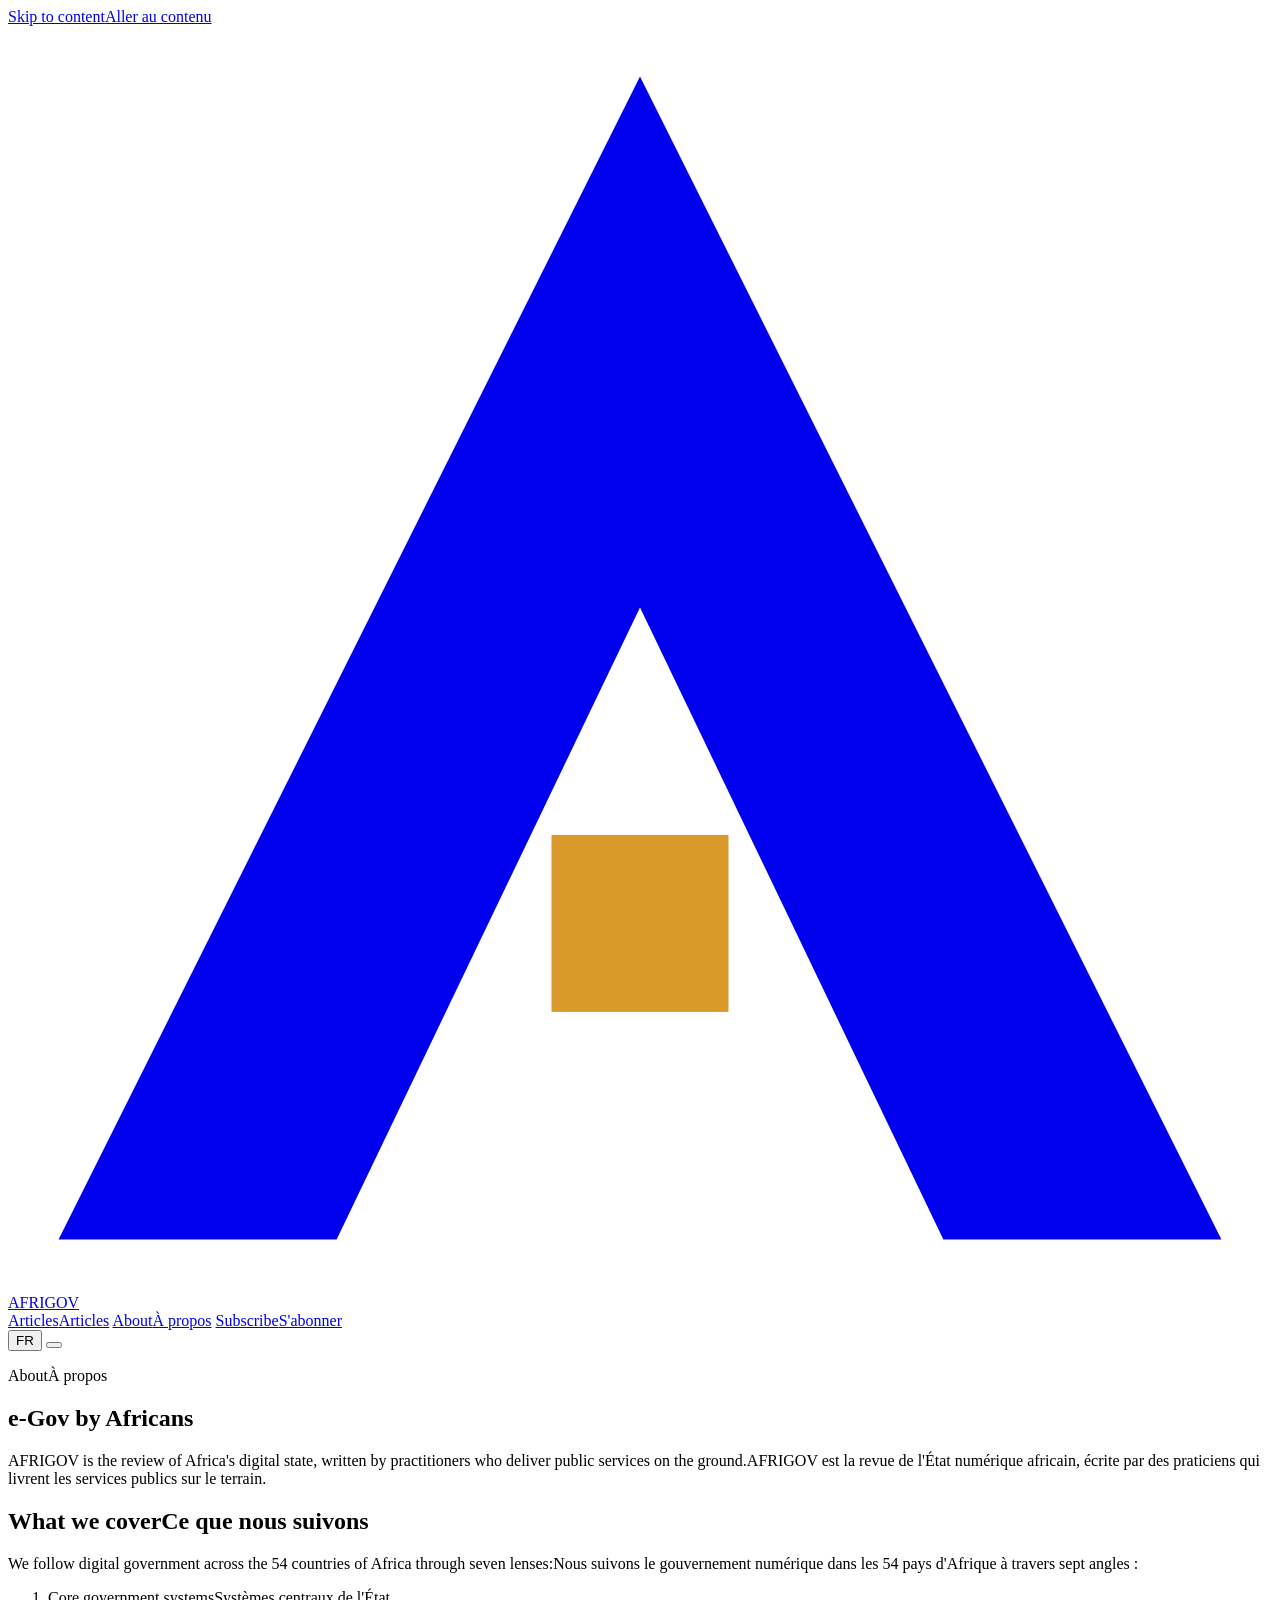
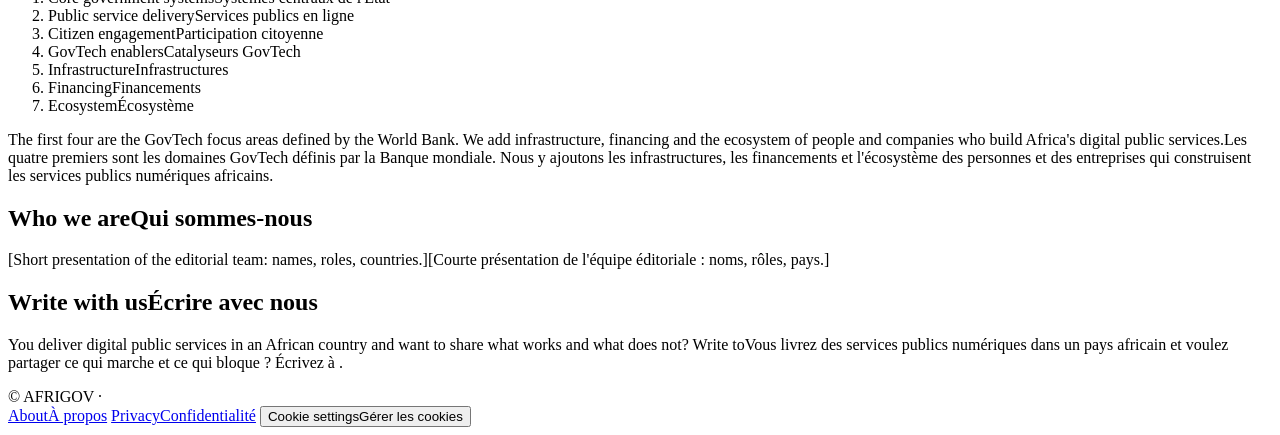
==== public/about.html @ 1d7b57a0 "Site AFRIGOV : revue bilingue, vues, likes, commentaires, cookies, espace admin Co-Authored-By: Clau" ====
<!doctype html>
<html lang="en">
<head>
<meta charset="utf-8">
<meta name="viewport" content="width=device-width, initial-scale=1, viewport-fit=cover">
<title data-title-en="About · AFRIGOV" data-title-fr="À propos · AFRIGOV">About · AFRIGOV</title>
<meta name="description" content="AFRIGOV is the review of Africa's digital state, written by practitioners." data-desc-en="AFRIGOV is the review of Africa's digital state, written by practitioners." data-desc-fr="AFRIGOV est la revue de l'État numérique africain, écrite par des praticiens.">
<meta property="og:title" content="About · AFRIGOV">
<meta property="og:description" content="AFRIGOV is the review of Africa's digital state, written by practitioners.">
<meta property="og:type" content="website">
<link rel="icon" href="/favicon.svg" type="image/svg+xml">
<link rel="preload" href="/fonts/schibsted-grotesk-latin-800-normal.woff2" as="font" type="font/woff2" crossorigin>
<script src="/assets/prefs.js"></script>
<link rel="stylesheet" href="/assets/site.css">
<script src="/assets/config.js"></script>
<script src="/assets/site.js"></script>
</head>
<body>
<a class="sr-only" href="#main"><span data-lang="en">Skip to content</span><span data-lang="fr">Aller au contenu</span></a>
<header class="site-header">
  <div class="wrap">
    <a class="wordmark" href="/" aria-label="AFRIGOV"><svg class="mark" viewBox="0 0 100 100" aria-hidden="true"><polygon points="50,4 96,96 74,96 50,46 26,96 4,96" fill="currentColor"/><rect x="43" y="64" width="14" height="14" fill="#d99a2b"/></svg>AFRI<span>GOV</span></a>
    <div class="header-right">
      <nav class="nav" aria-label="Main">
        <a href="/"><span data-lang="en">Articles</span><span data-lang="fr">Articles</span></a>
        <a href="/about" aria-current="page"><span data-lang="en">About</span><span data-lang="fr">À propos</span></a>
        <a href="/#subscribe"><span data-lang="en">Subscribe</span><span data-lang="fr">S'abonner</span></a>
      </nav>
      <div class="controls">
        <button type="button" class="toggle" data-toggle-lang>FR</button>
        <button type="button" class="toggle" data-toggle-theme aria-label="Theme"></button>
      </div>
    </div>
  </div>
</header>

<main id="main" class="wrap">
  <article class="article prose">
    <p class="kicker"><span data-lang="en">About</span><span data-lang="fr">À propos</span></p>
    <h1 class="headline">e-Gov by Africans</h1>
    <p class="lede"><span data-lang="en">AFRIGOV is the review of Africa's digital state, written by practitioners who deliver public services on the ground.</span><span data-lang="fr">AFRIGOV est la revue de l'État numérique africain, écrite par des praticiens qui livrent les services publics sur le terrain.</span></p>

    <h2><span data-lang="en">What we cover</span><span data-lang="fr">Ce que nous suivons</span></h2>
    <p><span data-lang="en">We follow digital government across the 54 countries of Africa through seven lenses:</span><span data-lang="fr">Nous suivons le gouvernement numérique dans les 54 pays d'Afrique à travers sept angles :</span></p>
    <ol>
      <li><span data-lang="en">Core government systems</span><span data-lang="fr">Systèmes centraux de l'État</span></li><li><span data-lang="en">Public service delivery</span><span data-lang="fr">Services publics en ligne</span></li><li><span data-lang="en">Citizen engagement</span><span data-lang="fr">Participation citoyenne</span></li><li><span data-lang="en">GovTech enablers</span><span data-lang="fr">Catalyseurs GovTech</span></li><li><span data-lang="en">Infrastructure</span><span data-lang="fr">Infrastructures</span></li><li><span data-lang="en">Financing</span><span data-lang="fr">Financements</span></li><li><span data-lang="en">Ecosystem</span><span data-lang="fr">Écosystème</span></li>
    </ol>
    <p><span data-lang="en">The first four are the GovTech focus areas defined by the World Bank. We add infrastructure, financing and the ecosystem of people and companies who build Africa's digital public services.</span><span data-lang="fr">Les quatre premiers sont les domaines GovTech définis par la Banque mondiale. Nous y ajoutons les infrastructures, les financements et l'écosystème des personnes et des entreprises qui construisent les services publics numériques africains.</span></p>

    <h2><span data-lang="en">Who we are</span><span data-lang="fr">Qui sommes-nous</span></h2>
    <p><span data-lang="en">[Short presentation of the editorial team: names, roles, countries.]</span><span data-lang="fr">[Courte présentation de l'équipe éditoriale : noms, rôles, pays.]</span></p>

    <h2><span data-lang="en">Write with us</span><span data-lang="fr">Écrire avec nous</span></h2>
    <p><span data-lang="en">You deliver digital public services in an African country and want to share what works and what does not? Write to</span><span data-lang="fr">Vous livrez des services publics numériques dans un pays africain et voulez partager ce qui marche et ce qui bloque ? Écrivez à</span> <span data-contact></span>.</p>
  </article>
</main>
<footer class="site-footer">
  <div class="wrap">
    <span>© <span data-year></span> AFRIGOV · <span data-contact></span></span>
    <nav aria-label="Footer">
      <a href="/about"><span data-lang="en">About</span><span data-lang="fr">À propos</span></a>
      <a href="/privacy"><span data-lang="en">Privacy</span><span data-lang="fr">Confidentialité</span></a>
      <button type="button" class="linklike" data-open-consent><span data-lang="en">Cookie settings</span><span data-lang="fr">Gérer les cookies</span></button>
    </nav>
  </div>
</footer>
</body>
</html>
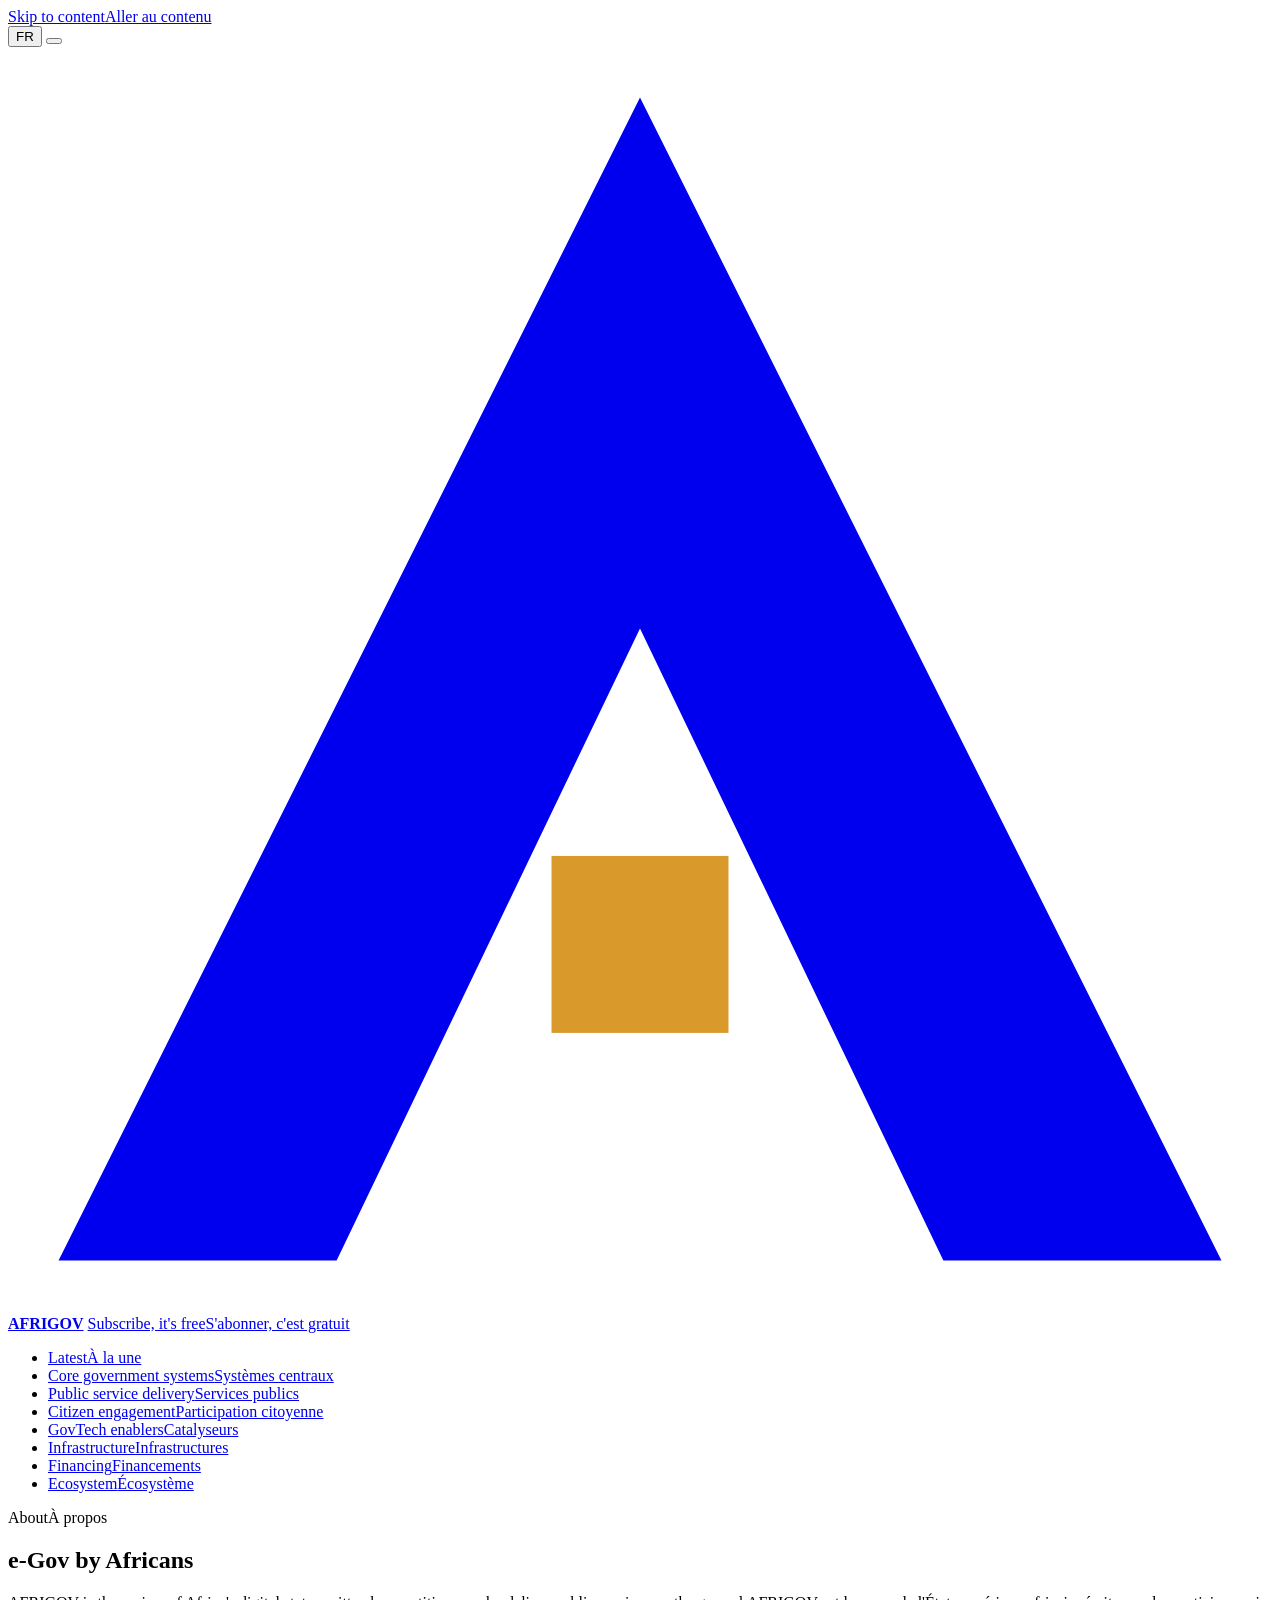
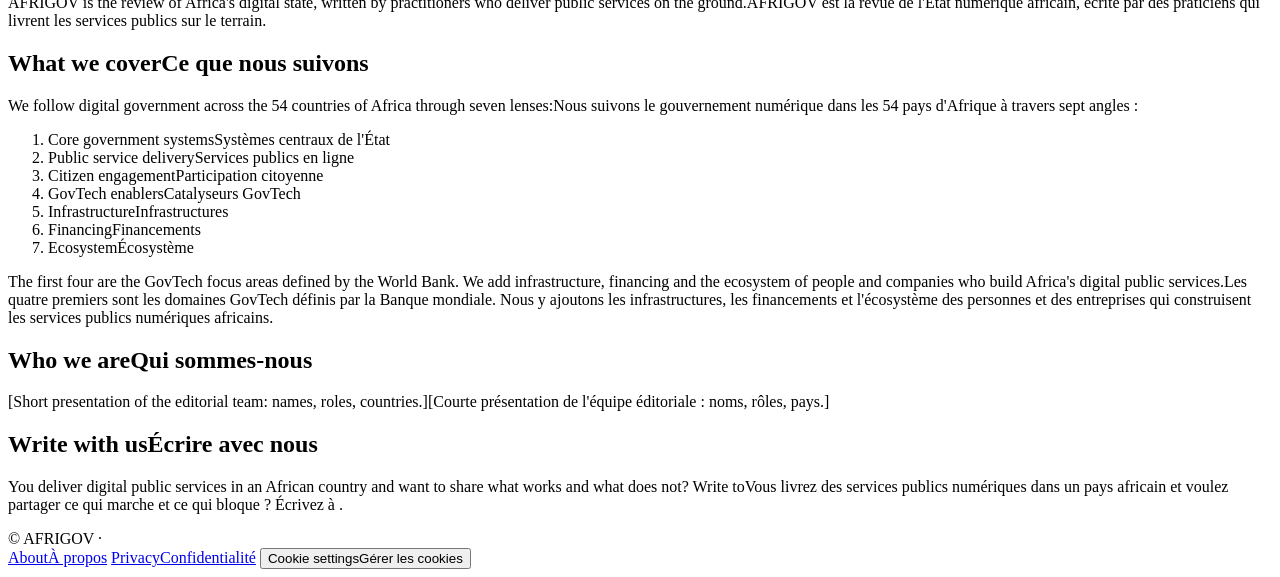
==== commit c4b74a76: "Refonte éditoriale : une, rubriques, fil d'actualité, bilingue FR/EN, mode sombre Co-Authored-By: Cl" ====
--- a/public/about.html
+++ b/public/about.html
@@ -17,22 +17,24 @@
 </head>
 <body>
 <a class="sr-only" href="#main"><span data-lang="en">Skip to content</span><span data-lang="fr">Aller au contenu</span></a>
-<header class="site-header">
+<div class="topbar">
   <div class="wrap">
-    <a class="wordmark" href="/" aria-label="AFRIGOV"><svg class="mark" viewBox="0 0 100 100" aria-hidden="true"><polygon points="50,4 96,96 74,96 50,46 26,96 4,96" fill="currentColor"/><rect x="43" y="64" width="14" height="14" fill="#d99a2b"/></svg>AFRI<span>GOV</span></a>
-    <div class="header-right">
-      <nav class="nav" aria-label="Main">
-        <a href="/"><span data-lang="en">Articles</span><span data-lang="fr">Articles</span></a>
-        <a href="/about" aria-current="page"><span data-lang="en">About</span><span data-lang="fr">À propos</span></a>
-        <a href="/#subscribe"><span data-lang="en">Subscribe</span><span data-lang="fr">S'abonner</span></a>
-      </nav>
-      <div class="controls">
-        <button type="button" class="toggle" data-toggle-lang>FR</button>
-        <button type="button" class="toggle" data-toggle-theme aria-label="Theme"></button>
-      </div>
+    <span class="today" data-today></span>
+    <div class="controls">
+      <button type="button" class="toggle" data-toggle-lang>FR</button>
+      <button type="button" class="toggle" data-toggle-theme aria-label="Theme"></button>
     </div>
   </div>
+</div>
+<header class="masthead">
+  <div class="wrap">
+    <a class="wordmark" href="/" aria-label="AFRIGOV"><svg class="mark" viewBox="0 0 100 100" aria-hidden="true"><polygon points="50,4 96,96 74,96 50,46 26,96 4,96" fill="currentColor"/><rect x="43" y="64" width="14" height="14" fill="#d99a2b"/></svg><b>AFRI<span>GOV</span></b></a>
+    <a class="btn" href="/#subscribe"><span data-lang="en">Subscribe, it's free</span><span data-lang="fr">S'abonner, c'est gratuit</span></a>
+  </div>
 </header>
+<nav class="sections" aria-label="Sections">
+  <div class="wrap"><ul><li><a href="/" data-section=""><span data-lang="en">Latest</span><span data-lang="fr">À la une</span></a></li><li><a href="/?s=Core%20government%20systems" data-section="Core government systems"><span data-lang="en">Core government systems</span><span data-lang="fr">Systèmes centraux</span></a></li><li><a href="/?s=Public%20service%20delivery" data-section="Public service delivery"><span data-lang="en">Public service delivery</span><span data-lang="fr">Services publics</span></a></li><li><a href="/?s=Citizen%20engagement" data-section="Citizen engagement"><span data-lang="en">Citizen engagement</span><span data-lang="fr">Participation citoyenne</span></a></li><li><a href="/?s=GovTech%20enablers" data-section="GovTech enablers"><span data-lang="en">GovTech enablers</span><span data-lang="fr">Catalyseurs</span></a></li><li><a href="/?s=Infrastructure" data-section="Infrastructure"><span data-lang="en">Infrastructure</span><span data-lang="fr">Infrastructures</span></a></li><li><a href="/?s=Financing" data-section="Financing"><span data-lang="en">Financing</span><span data-lang="fr">Financements</span></a></li><li><a href="/?s=Ecosystem" data-section="Ecosystem"><span data-lang="en">Ecosystem</span><span data-lang="fr">Écosystème</span></a></li></ul></div>
+</nav>
 
 <main id="main" class="wrap">
   <article class="article prose">
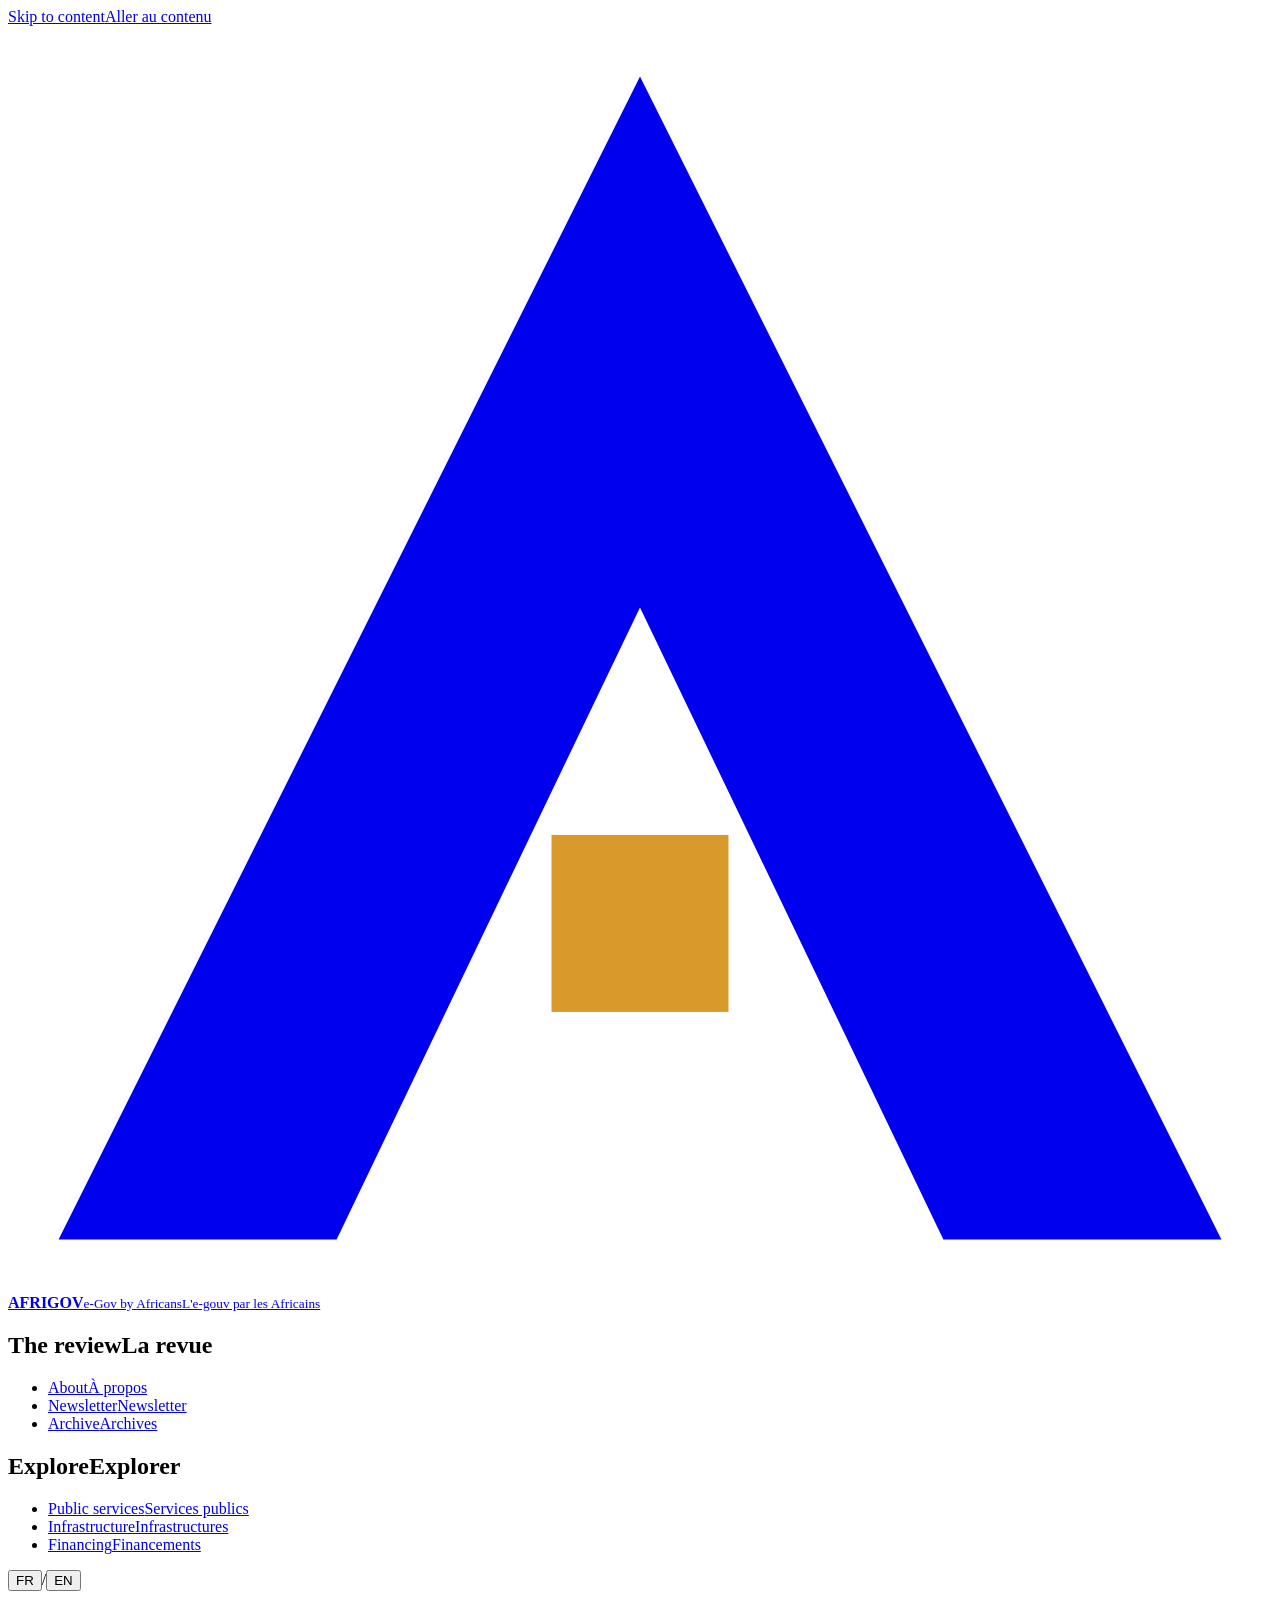
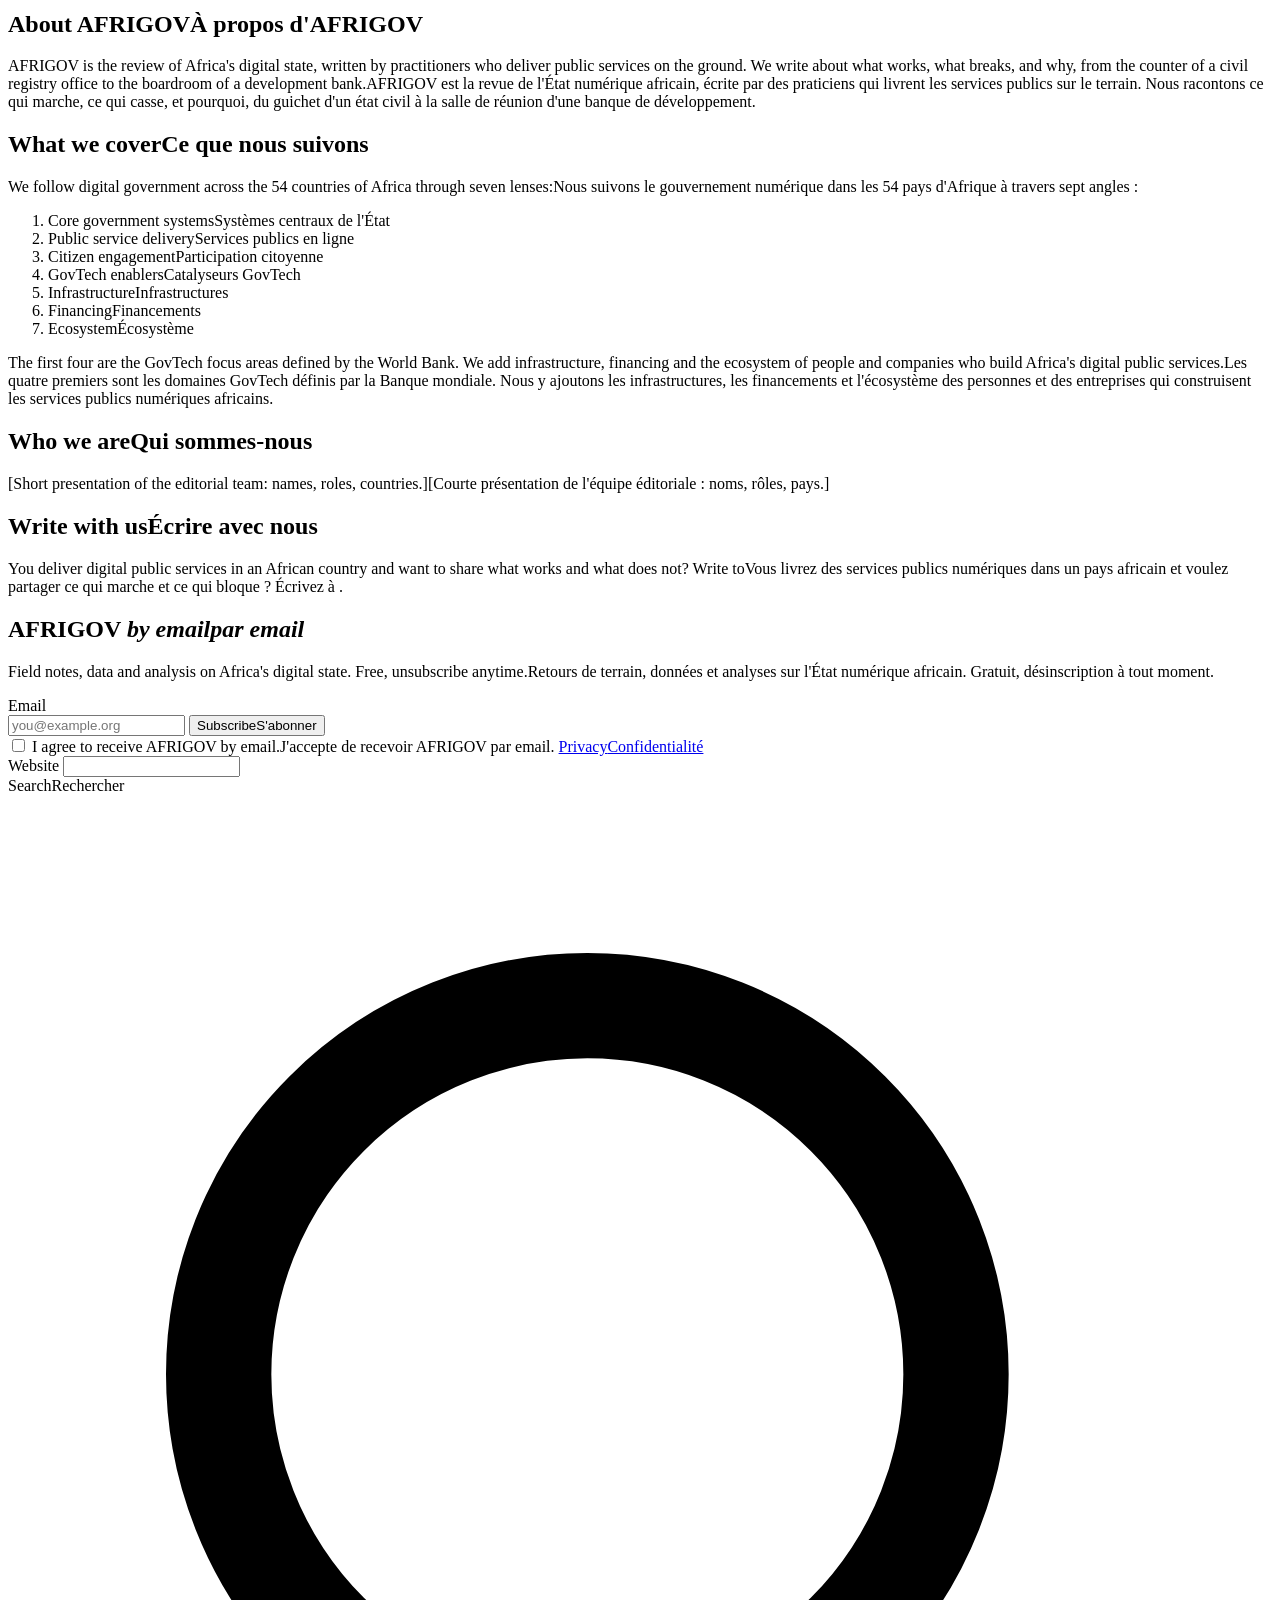
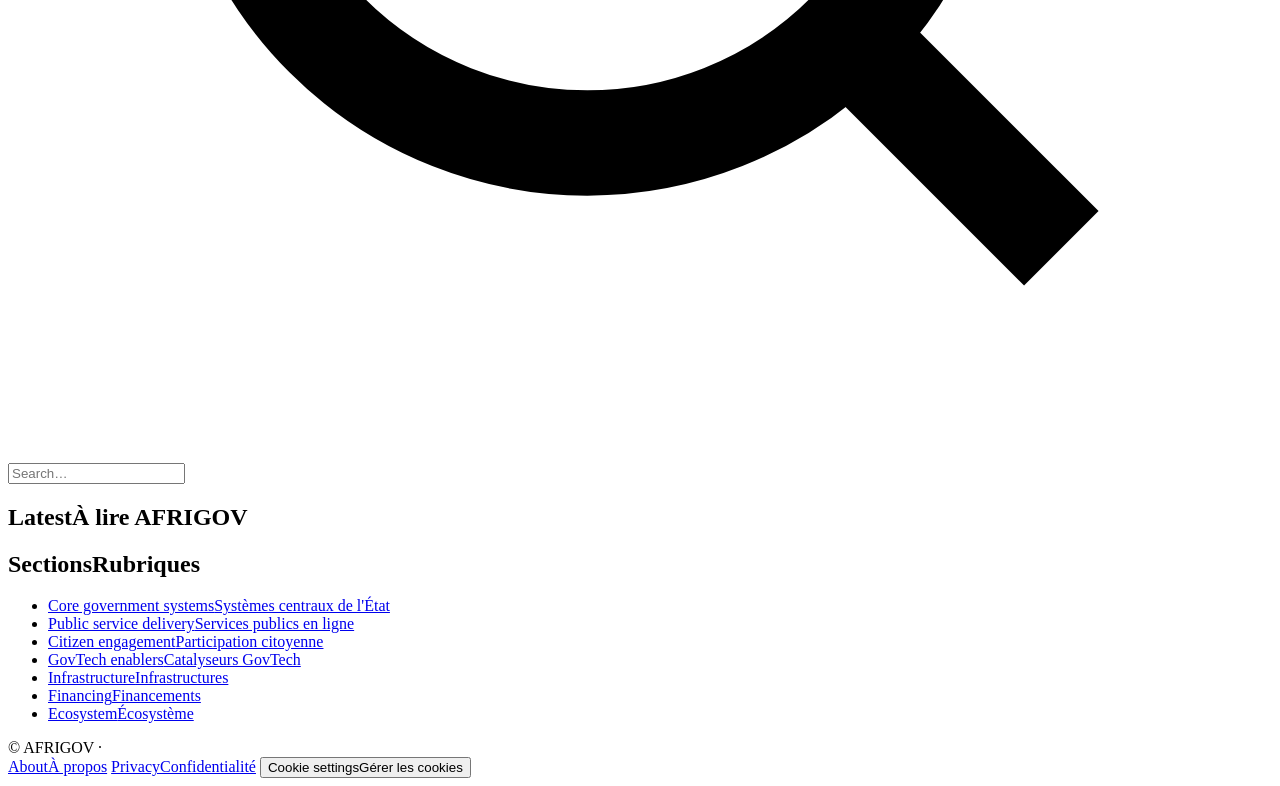
==== commit d83301c0: "Refonte façon carnet de lecture, archives et recherche, sélecteur FR/EN, retrait du mode sombre Co-A" ====
--- a/public/about.html
+++ b/public/about.html
@@ -9,52 +9,88 @@
 <meta property="og:description" content="AFRIGOV is the review of Africa's digital state, written by practitioners.">
 <meta property="og:type" content="website">
 <link rel="icon" href="/favicon.svg" type="image/svg+xml">
-<link rel="preload" href="/fonts/schibsted-grotesk-latin-800-normal.woff2" as="font" type="font/woff2" crossorigin>
+<link rel="preload" href="/fonts/fira-sans-latin-400-normal.woff2" as="font" type="font/woff2" crossorigin>
 <script src="/assets/prefs.js"></script>
 <link rel="stylesheet" href="/assets/site.css">
 <script src="/assets/config.js"></script>
 <script src="/assets/site.js"></script>
+<script src="/assets/side.js" defer></script>
 </head>
 <body>
 <a class="sr-only" href="#main"><span data-lang="en">Skip to content</span><span data-lang="fr">Aller au contenu</span></a>
-<div class="topbar">
+<header class="masthead">
   <div class="wrap">
-    <span class="today" data-today></span>
-    <div class="controls">
-      <button type="button" class="toggle" data-toggle-lang>FR</button>
-      <button type="button" class="toggle" data-toggle-theme aria-label="Theme"></button>
+    <a class="wordmark" href="/" aria-label="AFRIGOV"><svg class="mark" viewBox="0 0 100 100" aria-hidden="true"><polygon points="50,4 96,96 74,96 50,46 26,96 4,96" fill="currentColor"/><rect x="43" y="64" width="14" height="14" fill="#d99a2b"/></svg><span><b>AFRI<span>GOV</span></b><small><span data-lang="en">e-Gov by Africans</span><span data-lang="fr">L'e-gouv par les Africains</span></small></span></a>
+    <nav class="head-links" aria-label="Main">
+      <div>
+        <h2><span data-lang="en">The review</span><span data-lang="fr">La revue</span></h2>
+        <ul>
+          <li><a href="/about" aria-current="page"><span data-lang="en">About</span><span data-lang="fr">À propos</span></a></li>
+          <li><a href="/#subscribe"><span data-lang="en">Newsletter</span><span data-lang="fr">Newsletter</span></a></li>
+          <li><a href="/archive"><span data-lang="en">Archive</span><span data-lang="fr">Archives</span></a></li>
+        </ul>
+      </div>
+      <div>
+        <h2><span data-lang="en">Explore</span><span data-lang="fr">Explorer</span></h2>
+        <ul>
+          <li><a href="/archive?s=Public%20service%20delivery"><span data-lang="en">Public services</span><span data-lang="fr">Services publics</span></a></li>
+          <li><a href="/archive?s=Infrastructure"><span data-lang="en">Infrastructure</span><span data-lang="fr">Infrastructures</span></a></li>
+          <li><a href="/archive?s=Financing"><span data-lang="en">Financing</span><span data-lang="fr">Financements</span></a></li>
+        </ul>
+      </div>
+    </nav>
+    <div class="lang-switch" role="group" aria-label="Language / Langue">
+      <button type="button" data-set-lang="fr" lang="fr">FR</button><span aria-hidden="true">/</span><button type="button" data-set-lang="en" lang="en">EN</button>
     </div>
   </div>
-</div>
-<header class="masthead">
-  <div class="wrap">
-    <a class="wordmark" href="/" aria-label="AFRIGOV"><svg class="mark" viewBox="0 0 100 100" aria-hidden="true"><polygon points="50,4 96,96 74,96 50,46 26,96 4,96" fill="currentColor"/><rect x="43" y="64" width="14" height="14" fill="#d99a2b"/></svg><b>AFRI<span>GOV</span></b></a>
-    <a class="btn" href="/#subscribe"><span data-lang="en">Subscribe, it's free</span><span data-lang="fr">S'abonner, c'est gratuit</span></a>
-  </div>
 </header>
-<nav class="sections" aria-label="Sections">
-  <div class="wrap"><ul><li><a href="/" data-section=""><span data-lang="en">Latest</span><span data-lang="fr">À la une</span></a></li><li><a href="/?s=Core%20government%20systems" data-section="Core government systems"><span data-lang="en">Core government systems</span><span data-lang="fr">Systèmes centraux</span></a></li><li><a href="/?s=Public%20service%20delivery" data-section="Public service delivery"><span data-lang="en">Public service delivery</span><span data-lang="fr">Services publics</span></a></li><li><a href="/?s=Citizen%20engagement" data-section="Citizen engagement"><span data-lang="en">Citizen engagement</span><span data-lang="fr">Participation citoyenne</span></a></li><li><a href="/?s=GovTech%20enablers" data-section="GovTech enablers"><span data-lang="en">GovTech enablers</span><span data-lang="fr">Catalyseurs</span></a></li><li><a href="/?s=Infrastructure" data-section="Infrastructure"><span data-lang="en">Infrastructure</span><span data-lang="fr">Infrastructures</span></a></li><li><a href="/?s=Financing" data-section="Financing"><span data-lang="en">Financing</span><span data-lang="fr">Financements</span></a></li><li><a href="/?s=Ecosystem" data-section="Ecosystem"><span data-lang="en">Ecosystem</span><span data-lang="fr">Écosystème</span></a></li></ul></div>
-</nav>
-
-<main id="main" class="wrap">
-  <article class="article prose">
-    <p class="kicker"><span data-lang="en">About</span><span data-lang="fr">À propos</span></p>
-    <h1 class="headline">e-Gov by Africans</h1>
-    <p class="lede"><span data-lang="en">AFRIGOV is the review of Africa's digital state, written by practitioners who deliver public services on the ground.</span><span data-lang="fr">AFRIGOV est la revue de l'État numérique africain, écrite par des praticiens qui livrent les services publics sur le terrain.</span></p>
-
-    <h2><span data-lang="en">What we cover</span><span data-lang="fr">Ce que nous suivons</span></h2>
-    <p><span data-lang="en">We follow digital government across the 54 countries of Africa through seven lenses:</span><span data-lang="fr">Nous suivons le gouvernement numérique dans les 54 pays d'Afrique à travers sept angles :</span></p>
-    <ol>
-      <li><span data-lang="en">Core government systems</span><span data-lang="fr">Systèmes centraux de l'État</span></li><li><span data-lang="en">Public service delivery</span><span data-lang="fr">Services publics en ligne</span></li><li><span data-lang="en">Citizen engagement</span><span data-lang="fr">Participation citoyenne</span></li><li><span data-lang="en">GovTech enablers</span><span data-lang="fr">Catalyseurs GovTech</span></li><li><span data-lang="en">Infrastructure</span><span data-lang="fr">Infrastructures</span></li><li><span data-lang="en">Financing</span><span data-lang="fr">Financements</span></li><li><span data-lang="en">Ecosystem</span><span data-lang="fr">Écosystème</span></li>
-    </ol>
-    <p><span data-lang="en">The first four are the GovTech focus areas defined by the World Bank. We add infrastructure, financing and the ecosystem of people and companies who build Africa's digital public services.</span><span data-lang="fr">Les quatre premiers sont les domaines GovTech définis par la Banque mondiale. Nous y ajoutons les infrastructures, les financements et l'écosystème des personnes et des entreprises qui construisent les services publics numériques africains.</span></p>
-
-    <h2><span data-lang="en">Who we are</span><span data-lang="fr">Qui sommes-nous</span></h2>
-    <p><span data-lang="en">[Short presentation of the editorial team: names, roles, countries.]</span><span data-lang="fr">[Courte présentation de l'équipe éditoriale : noms, rôles, pays.]</span></p>
-
-    <h2><span data-lang="en">Write with us</span><span data-lang="fr">Écrire avec nous</span></h2>
-    <p><span data-lang="en">You deliver digital public services in an African country and want to share what works and what does not? Write to</span><span data-lang="fr">Vous livrez des services publics numériques dans un pays africain et voulez partager ce qui marche et ce qui bloque ? Écrivez à</span> <span data-contact></span>.</p>
-  </article>
+<main id="main" class="wrap layout">
+    <div>
+    <article class="article">
+      <h1 class="article-title"><span data-lang="en">About AFRIGOV</span><span data-lang="fr">À propos d'AFRIGOV</span></h1>
+      <div class="prose">
+        <p><span data-lang="en">AFRIGOV is the review of Africa's digital state, written by practitioners who deliver public services on the ground. We write about what works, what breaks, and why, from the counter of a civil registry office to the boardroom of a development bank.</span><span data-lang="fr">AFRIGOV est la revue de l'État numérique africain, écrite par des praticiens qui livrent les services publics sur le terrain. Nous racontons ce qui marche, ce qui casse, et pourquoi, du guichet d'un état civil à la salle de réunion d'une banque de développement.</span></p>
+        <h2><span data-lang="en">What we cover</span><span data-lang="fr">Ce que nous suivons</span></h2>
+        <p><span data-lang="en">We follow digital government across the 54 countries of Africa through seven lenses:</span><span data-lang="fr">Nous suivons le gouvernement numérique dans les 54 pays d'Afrique à travers sept angles :</span></p>
+        <ol><li><span data-lang="en">Core government systems</span><span data-lang="fr">Systèmes centraux de l'État</span></li><li><span data-lang="en">Public service delivery</span><span data-lang="fr">Services publics en ligne</span></li><li><span data-lang="en">Citizen engagement</span><span data-lang="fr">Participation citoyenne</span></li><li><span data-lang="en">GovTech enablers</span><span data-lang="fr">Catalyseurs GovTech</span></li><li><span data-lang="en">Infrastructure</span><span data-lang="fr">Infrastructures</span></li><li><span data-lang="en">Financing</span><span data-lang="fr">Financements</span></li><li><span data-lang="en">Ecosystem</span><span data-lang="fr">Écosystème</span></li></ol>
+        <p><span data-lang="en">The first four are the GovTech focus areas defined by the World Bank. We add infrastructure, financing and the ecosystem of people and companies who build Africa's digital public services.</span><span data-lang="fr">Les quatre premiers sont les domaines GovTech définis par la Banque mondiale. Nous y ajoutons les infrastructures, les financements et l'écosystème des personnes et des entreprises qui construisent les services publics numériques africains.</span></p>
+        <h2><span data-lang="en">Who we are</span><span data-lang="fr">Qui sommes-nous</span></h2>
+        <p><span data-lang="en">[Short presentation of the editorial team: names, roles, countries.]</span><span data-lang="fr">[Courte présentation de l'équipe éditoriale : noms, rôles, pays.]</span></p>
+        <h2><span data-lang="en">Write with us</span><span data-lang="fr">Écrire avec nous</span></h2>
+        <p><span data-lang="en">You deliver digital public services in an African country and want to share what works and what does not? Write to</span><span data-lang="fr">Vous livrez des services publics numériques dans un pays africain et voulez partager ce qui marche et ce qui bloque ? Écrivez à</span> <span data-contact></span>.</p>
+      </div>
+    </article>
+    </div>
+    <aside class="side">
+      <form class="subscribe" id="subscribe" data-subscribe novalidate>
+        <h2>AFRIGOV <em><span data-lang="en">by email</span><span data-lang="fr">par email</span></em></h2>
+        <p><span data-lang="en">Field notes, data and analysis on Africa's digital state. Free, unsubscribe anytime.</span><span data-lang="fr">Retours de terrain, données et analyses sur l'État numérique africain. Gratuit, désinscription à tout moment.</span></p>
+        <div class="form">
+          <label class="sr-only" for="sub-email">Email</label>
+          <div class="inline">
+            <input type="email" id="sub-email" name="email" placeholder="you@example.org" data-ph-en="you@example.org" data-ph-fr="vous@exemple.org" autocomplete="email" required>
+            <button type="submit" class="btn"><span data-lang="en">Subscribe</span><span data-lang="fr">S'abonner</span></button>
+          </div>
+          <label class="check"><input type="checkbox" id="sub-consent" name="consent" required> <span><span data-lang="en">I agree to receive AFRIGOV by email.</span><span data-lang="fr">J'accepte de recevoir AFRIGOV par email.</span> <a href="/privacy"><span data-lang="en">Privacy</span><span data-lang="fr">Confidentialité</span></a></span></label>
+          <input type="hidden" name="lang" value="en">
+          <div class="hp" aria-hidden="true"><label>Website <input type="text" name="website" tabindex="-1" autocomplete="off"></label></div>
+          <p class="notice" data-msg role="status" hidden></p>
+        </div>
+      </form>
+      <form class="search" action="/archive" method="get" role="search">
+        <label class="sr-only" for="q"><span data-lang="en">Search</span><span data-lang="fr">Rechercher</span></label>
+        <svg viewBox="0 0 24 24" fill="none" stroke="currentColor" stroke-width="2" aria-hidden="true"><circle cx="11" cy="11" r="7"/><path d="M20 20l-3.5-3.5"/></svg>
+        <input type="search" id="q" name="q" placeholder="Search…" data-ph-en="Search…" data-ph-fr="Rechercher…">
+      </form>
+      <section>
+        <h2 class="side-title"><span data-lang="en">Latest</span><span data-lang="fr">À lire</span> <span class="pill">AFRIGOV</span></h2>
+        <ul class="recent" id="recent"></ul>
+      </section>
+      <section>
+        <h2 class="side-title"><span data-lang="en">Sections</span><span data-lang="fr">Rubriques</span></h2>
+        <ul class="topics"><li><a href="/archive?s=Core%20government%20systems"><span data-lang="en">Core government systems</span><span data-lang="fr">Systèmes centraux de l'État</span></a></li><li><a href="/archive?s=Public%20service%20delivery"><span data-lang="en">Public service delivery</span><span data-lang="fr">Services publics en ligne</span></a></li><li><a href="/archive?s=Citizen%20engagement"><span data-lang="en">Citizen engagement</span><span data-lang="fr">Participation citoyenne</span></a></li><li><a href="/archive?s=GovTech%20enablers"><span data-lang="en">GovTech enablers</span><span data-lang="fr">Catalyseurs GovTech</span></a></li><li><a href="/archive?s=Infrastructure"><span data-lang="en">Infrastructure</span><span data-lang="fr">Infrastructures</span></a></li><li><a href="/archive?s=Financing"><span data-lang="en">Financing</span><span data-lang="fr">Financements</span></a></li><li><a href="/archive?s=Ecosystem"><span data-lang="en">Ecosystem</span><span data-lang="fr">Écosystème</span></a></li></ul>
+      </section>
+    </aside>
 </main>
 <footer class="site-footer">
   <div class="wrap">
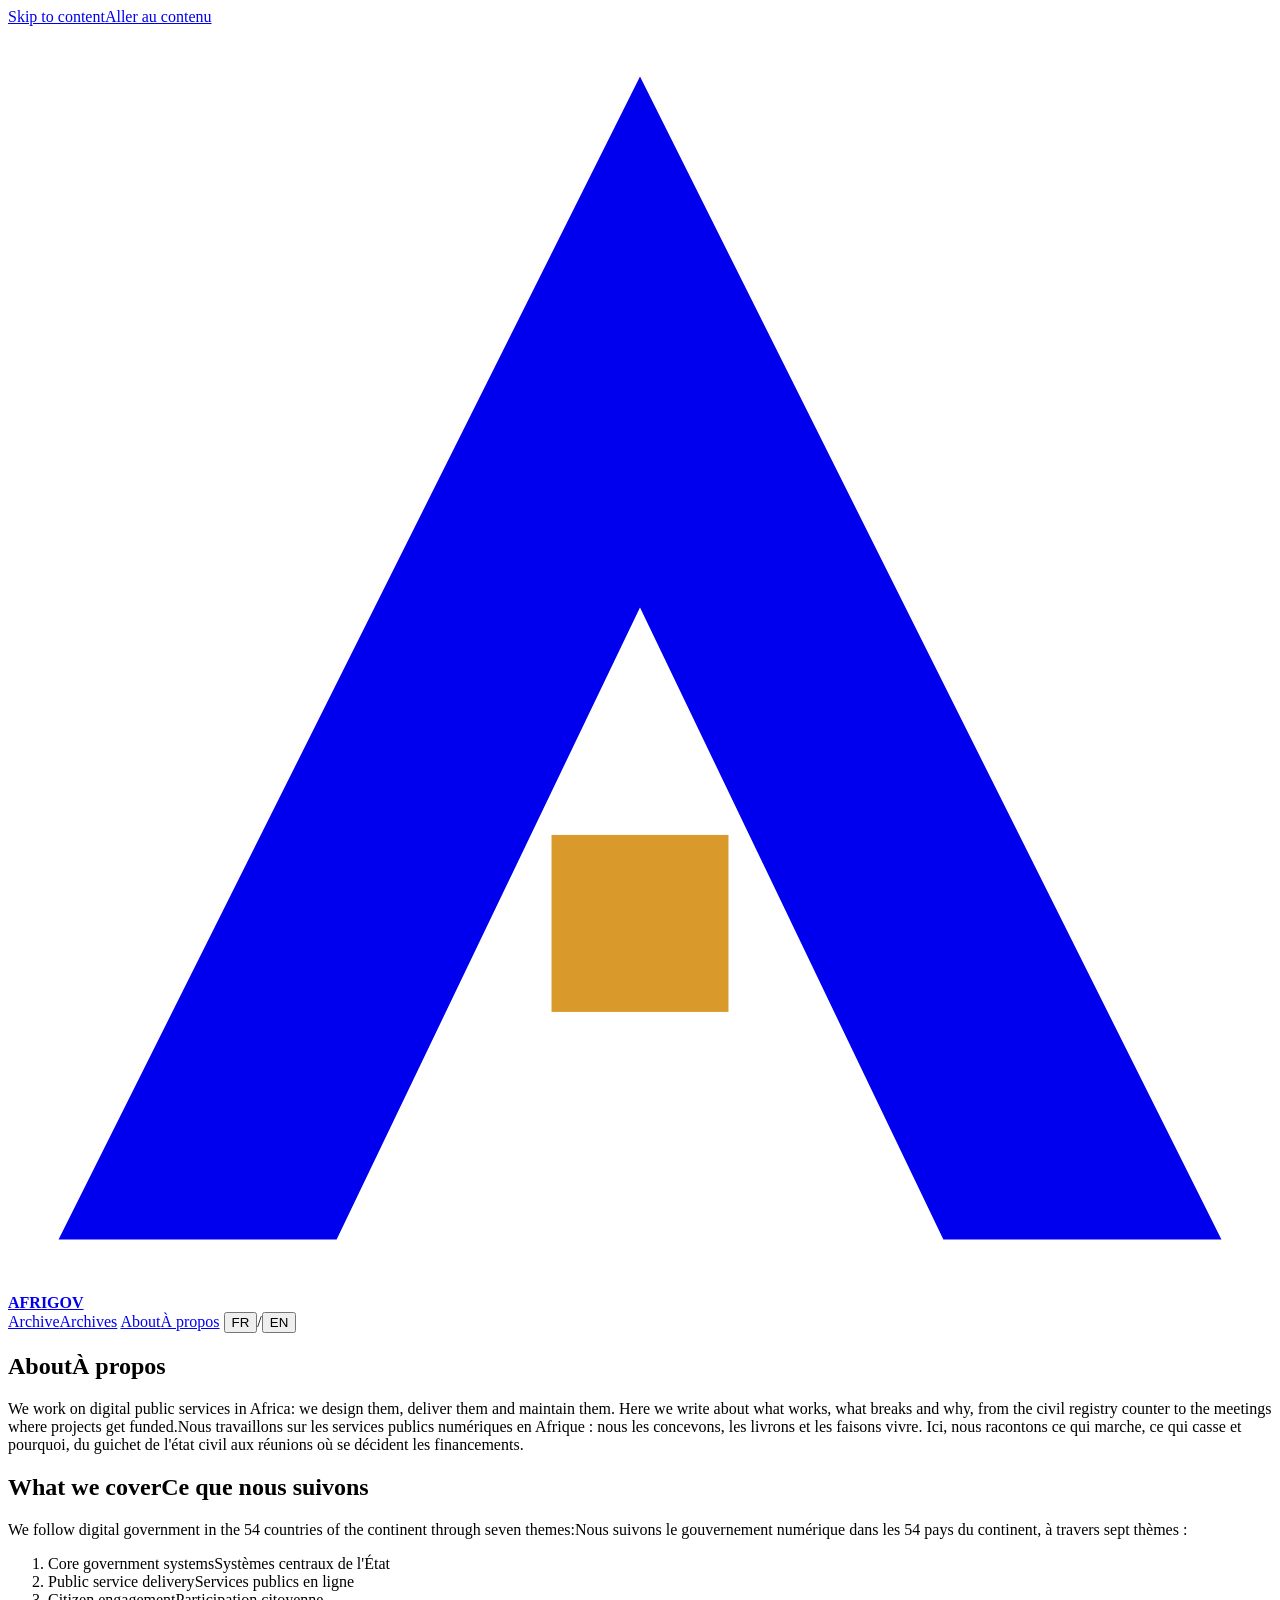
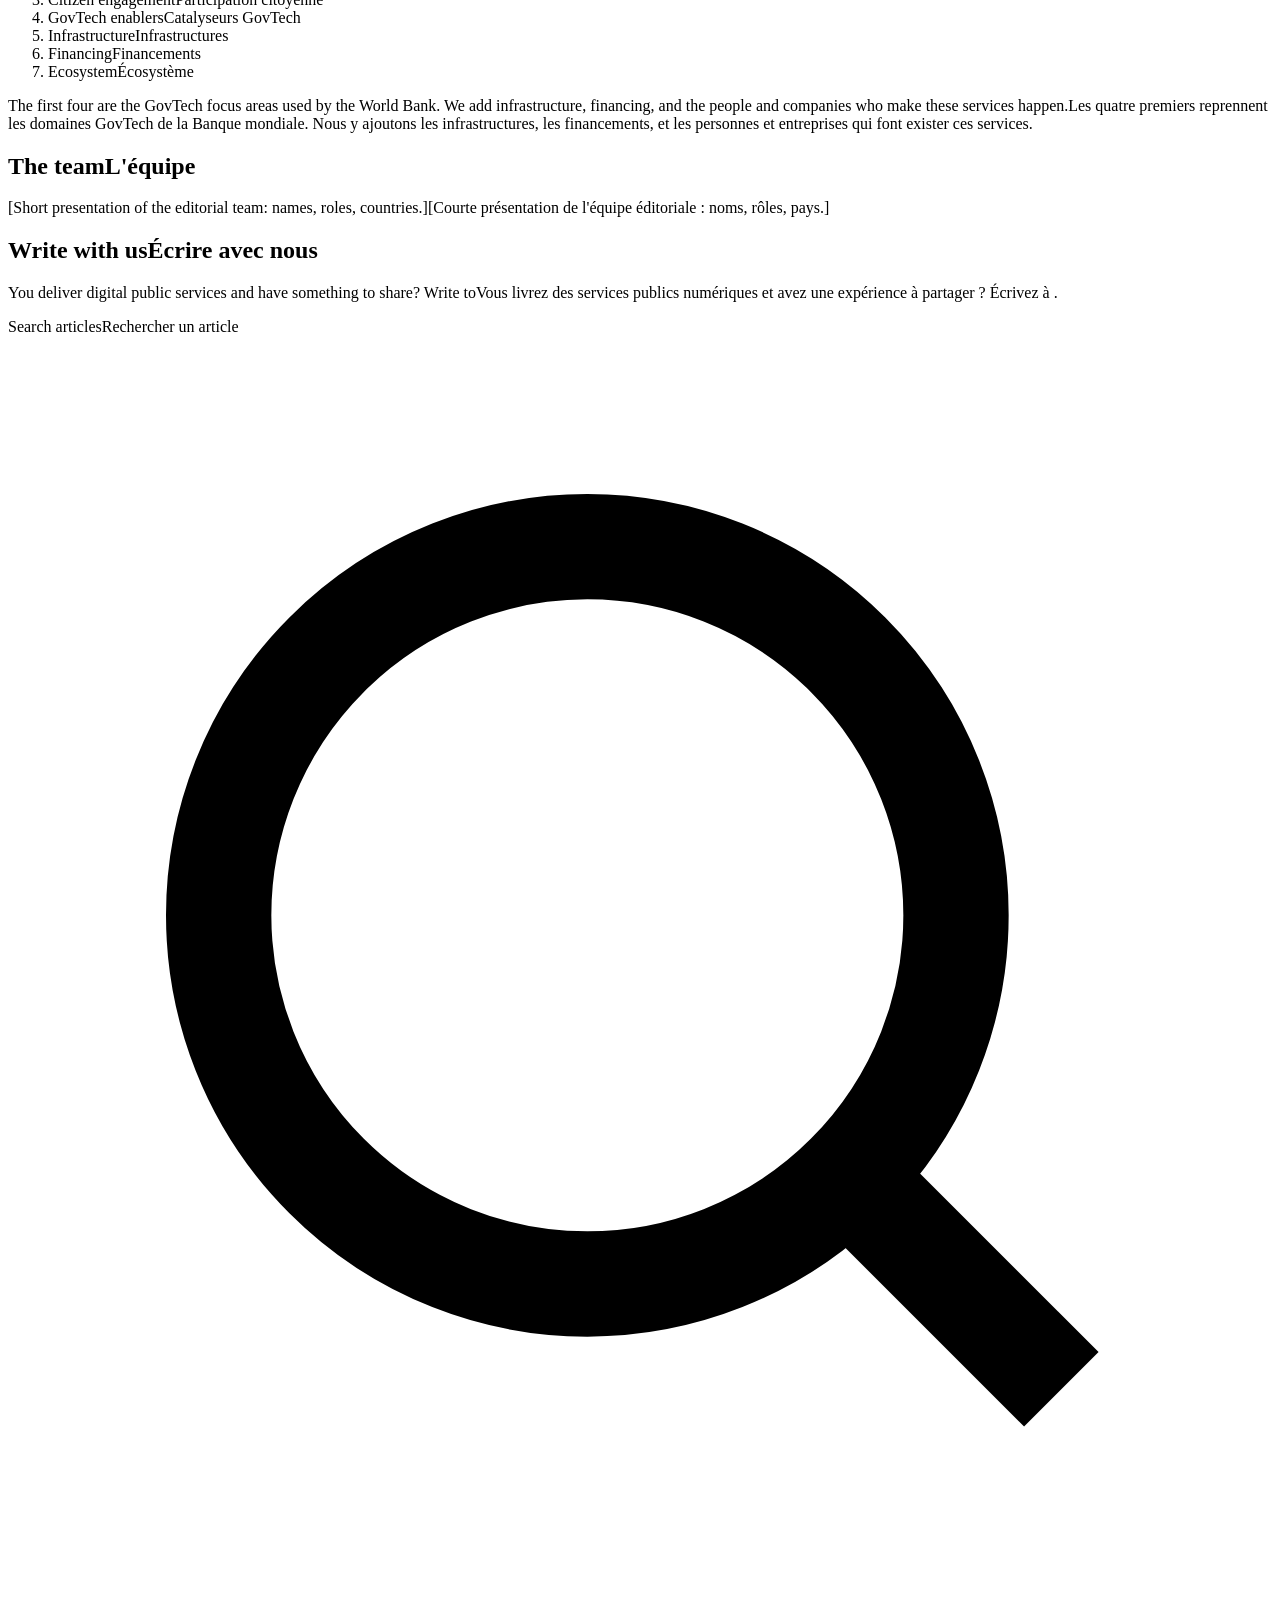
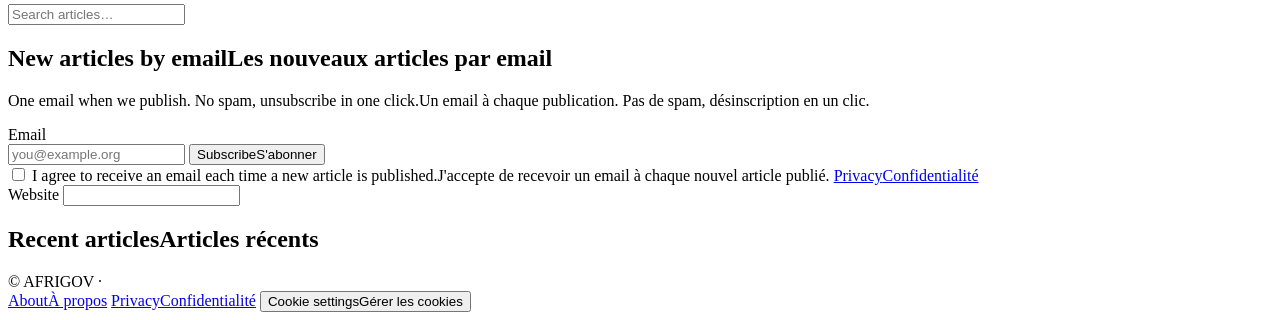
==== commit 35c713d4: "Textes plus sobres, recherche instantanée, articles sans fioritures, référencement (rendu serveur, s" ====
--- a/public/about.html
+++ b/public/about.html
@@ -3,11 +3,21 @@
 <head>
 <meta charset="utf-8">
 <meta name="viewport" content="width=device-width, initial-scale=1, viewport-fit=cover">
-<title data-title-en="About · AFRIGOV" data-title-fr="À propos · AFRIGOV">About · AFRIGOV</title>
-<meta name="description" content="AFRIGOV is the review of Africa's digital state, written by practitioners." data-desc-en="AFRIGOV is the review of Africa's digital state, written by practitioners." data-desc-fr="AFRIGOV est la revue de l'État numérique africain, écrite par des praticiens.">
-<meta property="og:title" content="About · AFRIGOV">
-<meta property="og:description" content="AFRIGOV is the review of Africa's digital state, written by practitioners.">
+<title data-title-en="About | AFRIGOV" data-title-fr="À propos | AFRIGOV">About | AFRIGOV</title>
+<meta name="description" content="Who we are and what we write about: digital public services in Africa, told by practitioners." data-desc-en="Who we are and what we write about: digital public services in Africa, told by practitioners." data-desc-fr="Qui nous sommes et ce que nous suivons : les services publics numériques en Afrique, racontés par des praticiens.">
+<link rel="canonical" href="https://afrigov.news/about">
+<meta property="og:site_name" content="AFRIGOV">
 <meta property="og:type" content="website">
+<meta property="og:url" content="https://afrigov.news/about">
+<meta property="og:title" content="About | AFRIGOV">
+<meta property="og:description" content="Who we are and what we write about: digital public services in Africa, told by practitioners.">
+<meta property="og:image" content="https://afrigov.news/og-image.png">
+<meta property="og:image:width" content="1200">
+<meta property="og:image:height" content="630">
+<meta property="og:locale" content="en_US">
+<meta property="og:locale:alternate" content="fr_FR">
+<meta name="twitter:card" content="summary_large_image">
+<meta name="theme-color" content="#ffffff">
 <link rel="icon" href="/favicon.svg" type="image/svg+xml">
 <link rel="preload" href="/fonts/fira-sans-latin-400-normal.woff2" as="font" type="font/woff2" crossorigin>
 <script src="/assets/prefs.js"></script>
@@ -15,80 +25,62 @@
 <script src="/assets/config.js"></script>
 <script src="/assets/site.js"></script>
 <script src="/assets/side.js" defer></script>
+
 </head>
 <body>
 <a class="sr-only" href="#main"><span data-lang="en">Skip to content</span><span data-lang="fr">Aller au contenu</span></a>
 <header class="masthead">
   <div class="wrap">
-    <a class="wordmark" href="/" aria-label="AFRIGOV"><svg class="mark" viewBox="0 0 100 100" aria-hidden="true"><polygon points="50,4 96,96 74,96 50,46 26,96 4,96" fill="currentColor"/><rect x="43" y="64" width="14" height="14" fill="#d99a2b"/></svg><span><b>AFRI<span>GOV</span></b><small><span data-lang="en">e-Gov by Africans</span><span data-lang="fr">L'e-gouv par les Africains</span></small></span></a>
-    <nav class="head-links" aria-label="Main">
-      <div>
-        <h2><span data-lang="en">The review</span><span data-lang="fr">La revue</span></h2>
-        <ul>
-          <li><a href="/about" aria-current="page"><span data-lang="en">About</span><span data-lang="fr">À propos</span></a></li>
-          <li><a href="/#subscribe"><span data-lang="en">Newsletter</span><span data-lang="fr">Newsletter</span></a></li>
-          <li><a href="/archive"><span data-lang="en">Archive</span><span data-lang="fr">Archives</span></a></li>
-        </ul>
-      </div>
-      <div>
-        <h2><span data-lang="en">Explore</span><span data-lang="fr">Explorer</span></h2>
-        <ul>
-          <li><a href="/archive?s=Public%20service%20delivery"><span data-lang="en">Public services</span><span data-lang="fr">Services publics</span></a></li>
-          <li><a href="/archive?s=Infrastructure"><span data-lang="en">Infrastructure</span><span data-lang="fr">Infrastructures</span></a></li>
-          <li><a href="/archive?s=Financing"><span data-lang="en">Financing</span><span data-lang="fr">Financements</span></a></li>
-        </ul>
-      </div>
+    <a class="wordmark" href="/" aria-label="AFRIGOV"><svg class="mark" viewBox="0 0 100 100" aria-hidden="true"><polygon points="50,4 96,96 74,96 50,46 26,96 4,96" fill="currentColor"/><rect x="43" y="64" width="14" height="14" fill="#d99a2b"/></svg><b>AFRI<span>GOV</span></b></a>
+    <nav class="head-nav" aria-label="Main">
+      <a href="/archive"><span data-lang="en">Archive</span><span data-lang="fr">Archives</span></a>
+      <a href="/about" aria-current="page"><span data-lang="en">About</span><span data-lang="fr">À propos</span></a>
+      <span class="lang-switch" role="group" aria-label="Language / Langue"><button type="button" data-set-lang="fr" lang="fr">FR</button><span aria-hidden="true">/</span><button type="button" data-set-lang="en" lang="en">EN</button></span>
     </nav>
-    <div class="lang-switch" role="group" aria-label="Language / Langue">
-      <button type="button" data-set-lang="fr" lang="fr">FR</button><span aria-hidden="true">/</span><button type="button" data-set-lang="en" lang="en">EN</button>
-    </div>
   </div>
 </header>
 <main id="main" class="wrap layout">
     <div>
     <article class="article">
-      <h1 class="article-title"><span data-lang="en">About AFRIGOV</span><span data-lang="fr">À propos d'AFRIGOV</span></h1>
+      <h1 class="article-title"><span data-lang="en">About</span><span data-lang="fr">À propos</span></h1>
       <div class="prose">
-        <p><span data-lang="en">AFRIGOV is the review of Africa's digital state, written by practitioners who deliver public services on the ground. We write about what works, what breaks, and why, from the counter of a civil registry office to the boardroom of a development bank.</span><span data-lang="fr">AFRIGOV est la revue de l'État numérique africain, écrite par des praticiens qui livrent les services publics sur le terrain. Nous racontons ce qui marche, ce qui casse, et pourquoi, du guichet d'un état civil à la salle de réunion d'une banque de développement.</span></p>
+        <p><span data-lang="en">We work on digital public services in Africa: we design them, deliver them and maintain them. Here we write about what works, what breaks and why, from the civil registry counter to the meetings where projects get funded.</span><span data-lang="fr">Nous travaillons sur les services publics numériques en Afrique : nous les concevons, les livrons et les faisons vivre. Ici, nous racontons ce qui marche, ce qui casse et pourquoi, du guichet de l'état civil aux réunions où se décident les financements.</span></p>
         <h2><span data-lang="en">What we cover</span><span data-lang="fr">Ce que nous suivons</span></h2>
-        <p><span data-lang="en">We follow digital government across the 54 countries of Africa through seven lenses:</span><span data-lang="fr">Nous suivons le gouvernement numérique dans les 54 pays d'Afrique à travers sept angles :</span></p>
+        <p><span data-lang="en">We follow digital government in the 54 countries of the continent through seven themes:</span><span data-lang="fr">Nous suivons le gouvernement numérique dans les 54 pays du continent, à travers sept thèmes :</span></p>
         <ol><li><span data-lang="en">Core government systems</span><span data-lang="fr">Systèmes centraux de l'État</span></li><li><span data-lang="en">Public service delivery</span><span data-lang="fr">Services publics en ligne</span></li><li><span data-lang="en">Citizen engagement</span><span data-lang="fr">Participation citoyenne</span></li><li><span data-lang="en">GovTech enablers</span><span data-lang="fr">Catalyseurs GovTech</span></li><li><span data-lang="en">Infrastructure</span><span data-lang="fr">Infrastructures</span></li><li><span data-lang="en">Financing</span><span data-lang="fr">Financements</span></li><li><span data-lang="en">Ecosystem</span><span data-lang="fr">Écosystème</span></li></ol>
-        <p><span data-lang="en">The first four are the GovTech focus areas defined by the World Bank. We add infrastructure, financing and the ecosystem of people and companies who build Africa's digital public services.</span><span data-lang="fr">Les quatre premiers sont les domaines GovTech définis par la Banque mondiale. Nous y ajoutons les infrastructures, les financements et l'écosystème des personnes et des entreprises qui construisent les services publics numériques africains.</span></p>
-        <h2><span data-lang="en">Who we are</span><span data-lang="fr">Qui sommes-nous</span></h2>
+        <p><span data-lang="en">The first four are the GovTech focus areas used by the World Bank. We add infrastructure, financing, and the people and companies who make these services happen.</span><span data-lang="fr">Les quatre premiers reprennent les domaines GovTech de la Banque mondiale. Nous y ajoutons les infrastructures, les financements, et les personnes et entreprises qui font exister ces services.</span></p>
+        <h2><span data-lang="en">The team</span><span data-lang="fr">L'équipe</span></h2>
         <p><span data-lang="en">[Short presentation of the editorial team: names, roles, countries.]</span><span data-lang="fr">[Courte présentation de l'équipe éditoriale : noms, rôles, pays.]</span></p>
         <h2><span data-lang="en">Write with us</span><span data-lang="fr">Écrire avec nous</span></h2>
-        <p><span data-lang="en">You deliver digital public services in an African country and want to share what works and what does not? Write to</span><span data-lang="fr">Vous livrez des services publics numériques dans un pays africain et voulez partager ce qui marche et ce qui bloque ? Écrivez à</span> <span data-contact></span>.</p>
+        <p><span data-lang="en">You deliver digital public services and have something to share? Write to</span><span data-lang="fr">Vous livrez des services publics numériques et avez une expérience à partager ? Écrivez à</span> <span data-contact></span>.</p>
       </div>
     </article>
     </div>
     <aside class="side">
+      <div class="search" role="search">
+        <label class="sr-only" for="q"><span data-lang="en">Search articles</span><span data-lang="fr">Rechercher un article</span></label>
+        <svg viewBox="0 0 24 24" fill="none" stroke="currentColor" stroke-width="2" aria-hidden="true"><circle cx="11" cy="11" r="7"/><path d="M20 20l-3.5-3.5"/></svg>
+        <input type="search" id="q" autocomplete="off" placeholder="Search articles…" data-ph-en="Search articles…" data-ph-fr="Rechercher un article…" aria-controls="q-results" aria-expanded="false">
+        <ul class="results" id="q-results" role="listbox" hidden></ul>
+      </div>
       <form class="subscribe" id="subscribe" data-subscribe novalidate>
-        <h2>AFRIGOV <em><span data-lang="en">by email</span><span data-lang="fr">par email</span></em></h2>
-        <p><span data-lang="en">Field notes, data and analysis on Africa's digital state. Free, unsubscribe anytime.</span><span data-lang="fr">Retours de terrain, données et analyses sur l'État numérique africain. Gratuit, désinscription à tout moment.</span></p>
+        <h2><span data-lang="en">New articles by email</span><span data-lang="fr">Les nouveaux articles par email</span></h2>
+        <p><span data-lang="en">One email when we publish. No spam, unsubscribe in one click.</span><span data-lang="fr">Un email à chaque publication. Pas de spam, désinscription en un clic.</span></p>
         <div class="form">
           <label class="sr-only" for="sub-email">Email</label>
           <div class="inline">
             <input type="email" id="sub-email" name="email" placeholder="you@example.org" data-ph-en="you@example.org" data-ph-fr="vous@exemple.org" autocomplete="email" required>
             <button type="submit" class="btn"><span data-lang="en">Subscribe</span><span data-lang="fr">S'abonner</span></button>
           </div>
-          <label class="check"><input type="checkbox" id="sub-consent" name="consent" required> <span><span data-lang="en">I agree to receive AFRIGOV by email.</span><span data-lang="fr">J'accepte de recevoir AFRIGOV par email.</span> <a href="/privacy"><span data-lang="en">Privacy</span><span data-lang="fr">Confidentialité</span></a></span></label>
+          <label class="check"><input type="checkbox" id="sub-consent" name="consent" required> <span><span data-lang="en">I agree to receive an email each time a new article is published.</span><span data-lang="fr">J'accepte de recevoir un email à chaque nouvel article publié.</span> <a href="/privacy"><span data-lang="en">Privacy</span><span data-lang="fr">Confidentialité</span></a></span></label>
           <input type="hidden" name="lang" value="en">
           <div class="hp" aria-hidden="true"><label>Website <input type="text" name="website" tabindex="-1" autocomplete="off"></label></div>
           <p class="notice" data-msg role="status" hidden></p>
         </div>
       </form>
-      <form class="search" action="/archive" method="get" role="search">
-        <label class="sr-only" for="q"><span data-lang="en">Search</span><span data-lang="fr">Rechercher</span></label>
-        <svg viewBox="0 0 24 24" fill="none" stroke="currentColor" stroke-width="2" aria-hidden="true"><circle cx="11" cy="11" r="7"/><path d="M20 20l-3.5-3.5"/></svg>
-        <input type="search" id="q" name="q" placeholder="Search…" data-ph-en="Search…" data-ph-fr="Rechercher…">
-      </form>
       <section>
-        <h2 class="side-title"><span data-lang="en">Latest</span><span data-lang="fr">À lire</span> <span class="pill">AFRIGOV</span></h2>
+        <h2 class="side-title"><span data-lang="en">Recent articles</span><span data-lang="fr">Articles récents</span></h2>
         <ul class="recent" id="recent"></ul>
-      </section>
-      <section>
-        <h2 class="side-title"><span data-lang="en">Sections</span><span data-lang="fr">Rubriques</span></h2>
-        <ul class="topics"><li><a href="/archive?s=Core%20government%20systems"><span data-lang="en">Core government systems</span><span data-lang="fr">Systèmes centraux de l'État</span></a></li><li><a href="/archive?s=Public%20service%20delivery"><span data-lang="en">Public service delivery</span><span data-lang="fr">Services publics en ligne</span></a></li><li><a href="/archive?s=Citizen%20engagement"><span data-lang="en">Citizen engagement</span><span data-lang="fr">Participation citoyenne</span></a></li><li><a href="/archive?s=GovTech%20enablers"><span data-lang="en">GovTech enablers</span><span data-lang="fr">Catalyseurs GovTech</span></a></li><li><a href="/archive?s=Infrastructure"><span data-lang="en">Infrastructure</span><span data-lang="fr">Infrastructures</span></a></li><li><a href="/archive?s=Financing"><span data-lang="en">Financing</span><span data-lang="fr">Financements</span></a></li><li><a href="/archive?s=Ecosystem"><span data-lang="en">Ecosystem</span><span data-lang="fr">Écosystème</span></a></li></ul>
       </section>
     </aside>
 </main>
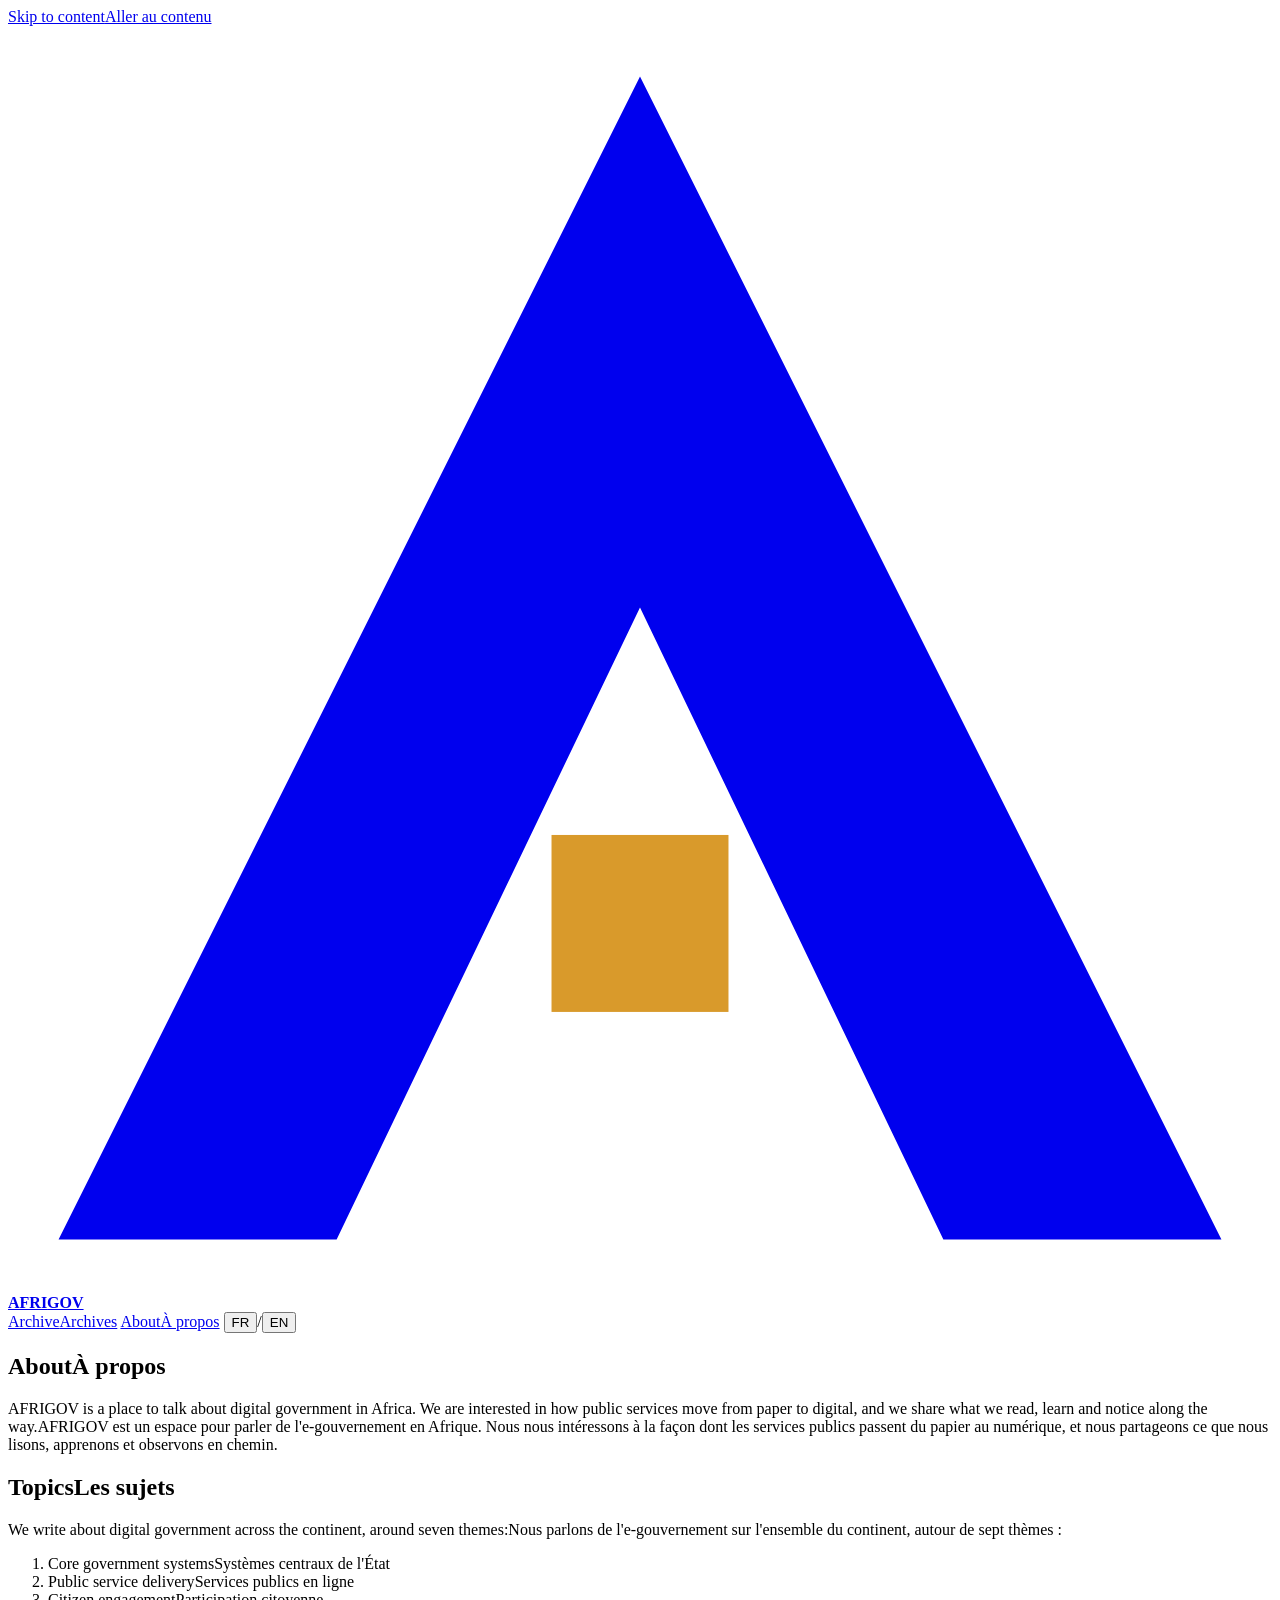
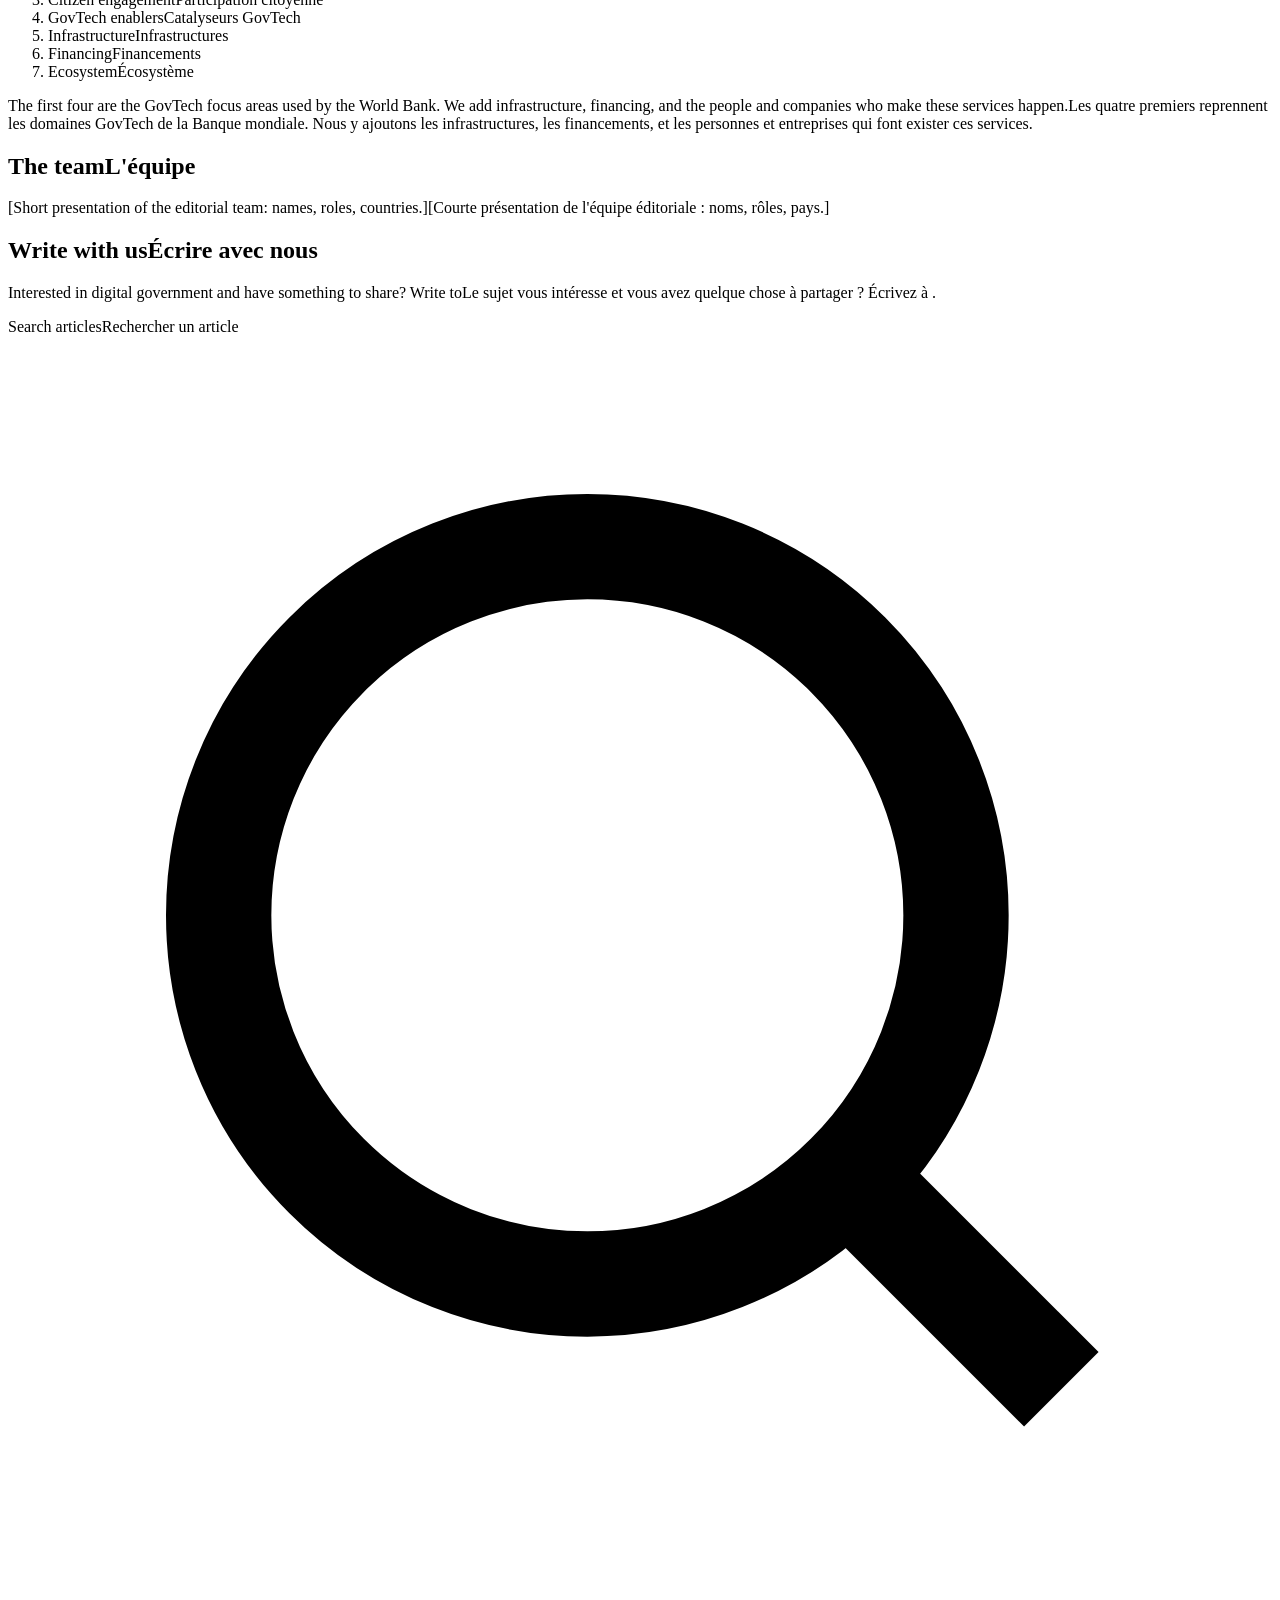
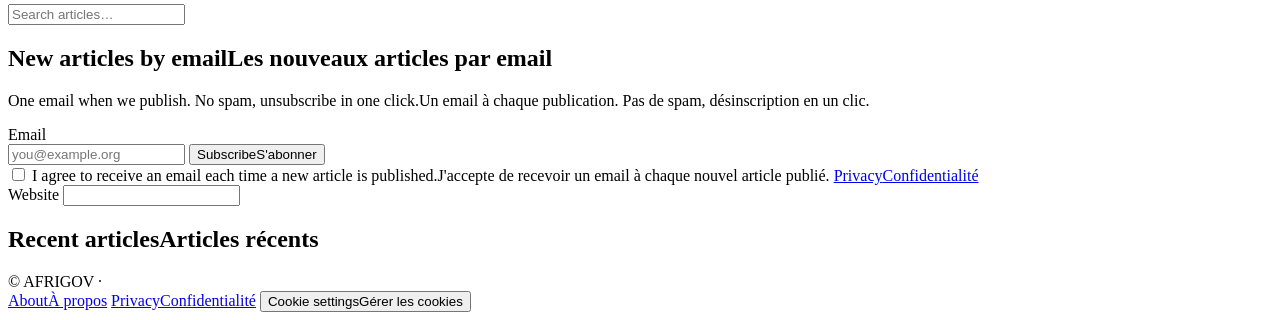
==== commit 41c667a1: "Ton plus discret : on parle de l'e-gouvernement, sans posture d'expert ni critique Co-Authored-By: C" ====
--- a/public/about.html
+++ b/public/about.html
@@ -4,13 +4,13 @@
 <meta charset="utf-8">
 <meta name="viewport" content="width=device-width, initial-scale=1, viewport-fit=cover">
 <title data-title-en="About | AFRIGOV" data-title-fr="À propos | AFRIGOV">About | AFRIGOV</title>
-<meta name="description" content="Who we are and what we write about: digital public services in Africa, told by practitioners." data-desc-en="Who we are and what we write about: digital public services in Africa, told by practitioners." data-desc-fr="Qui nous sommes et ce que nous suivons : les services publics numériques en Afrique, racontés par des praticiens.">
+<meta name="description" content="What AFRIGOV is about: digital government in Africa, told simply." data-desc-en="What AFRIGOV is about: digital government in Africa, told simply." data-desc-fr="Ce qu'est AFRIGOV : l'e-gouvernement en Afrique, raconté simplement.">
 <link rel="canonical" href="https://afrigov.news/about">
 <meta property="og:site_name" content="AFRIGOV">
 <meta property="og:type" content="website">
 <meta property="og:url" content="https://afrigov.news/about">
 <meta property="og:title" content="About | AFRIGOV">
-<meta property="og:description" content="Who we are and what we write about: digital public services in Africa, told by practitioners.">
+<meta property="og:description" content="What AFRIGOV is about: digital government in Africa, told simply.">
 <meta property="og:image" content="https://afrigov.news/og-image.png">
 <meta property="og:image:width" content="1200">
 <meta property="og:image:height" content="630">
@@ -44,15 +44,15 @@
     <article class="article">
       <h1 class="article-title"><span data-lang="en">About</span><span data-lang="fr">À propos</span></h1>
       <div class="prose">
-        <p><span data-lang="en">We work on digital public services in Africa: we design them, deliver them and maintain them. Here we write about what works, what breaks and why, from the civil registry counter to the meetings where projects get funded.</span><span data-lang="fr">Nous travaillons sur les services publics numériques en Afrique : nous les concevons, les livrons et les faisons vivre. Ici, nous racontons ce qui marche, ce qui casse et pourquoi, du guichet de l'état civil aux réunions où se décident les financements.</span></p>
-        <h2><span data-lang="en">What we cover</span><span data-lang="fr">Ce que nous suivons</span></h2>
-        <p><span data-lang="en">We follow digital government in the 54 countries of the continent through seven themes:</span><span data-lang="fr">Nous suivons le gouvernement numérique dans les 54 pays du continent, à travers sept thèmes :</span></p>
+        <p><span data-lang="en">AFRIGOV is a place to talk about digital government in Africa. We are interested in how public services move from paper to digital, and we share what we read, learn and notice along the way.</span><span data-lang="fr">AFRIGOV est un espace pour parler de l'e-gouvernement en Afrique. Nous nous intéressons à la façon dont les services publics passent du papier au numérique, et nous partageons ce que nous lisons, apprenons et observons en chemin.</span></p>
+        <h2><span data-lang="en">Topics</span><span data-lang="fr">Les sujets</span></h2>
+        <p><span data-lang="en">We write about digital government across the continent, around seven themes:</span><span data-lang="fr">Nous parlons de l'e-gouvernement sur l'ensemble du continent, autour de sept thèmes :</span></p>
         <ol><li><span data-lang="en">Core government systems</span><span data-lang="fr">Systèmes centraux de l'État</span></li><li><span data-lang="en">Public service delivery</span><span data-lang="fr">Services publics en ligne</span></li><li><span data-lang="en">Citizen engagement</span><span data-lang="fr">Participation citoyenne</span></li><li><span data-lang="en">GovTech enablers</span><span data-lang="fr">Catalyseurs GovTech</span></li><li><span data-lang="en">Infrastructure</span><span data-lang="fr">Infrastructures</span></li><li><span data-lang="en">Financing</span><span data-lang="fr">Financements</span></li><li><span data-lang="en">Ecosystem</span><span data-lang="fr">Écosystème</span></li></ol>
         <p><span data-lang="en">The first four are the GovTech focus areas used by the World Bank. We add infrastructure, financing, and the people and companies who make these services happen.</span><span data-lang="fr">Les quatre premiers reprennent les domaines GovTech de la Banque mondiale. Nous y ajoutons les infrastructures, les financements, et les personnes et entreprises qui font exister ces services.</span></p>
         <h2><span data-lang="en">The team</span><span data-lang="fr">L'équipe</span></h2>
         <p><span data-lang="en">[Short presentation of the editorial team: names, roles, countries.]</span><span data-lang="fr">[Courte présentation de l'équipe éditoriale : noms, rôles, pays.]</span></p>
         <h2><span data-lang="en">Write with us</span><span data-lang="fr">Écrire avec nous</span></h2>
-        <p><span data-lang="en">You deliver digital public services and have something to share? Write to</span><span data-lang="fr">Vous livrez des services publics numériques et avez une expérience à partager ? Écrivez à</span> <span data-contact></span>.</p>
+        <p><span data-lang="en">Interested in digital government and have something to share? Write to</span><span data-lang="fr">Le sujet vous intéresse et vous avez quelque chose à partager ? Écrivez à</span> <span data-contact></span>.</p>
       </div>
     </article>
     </div>
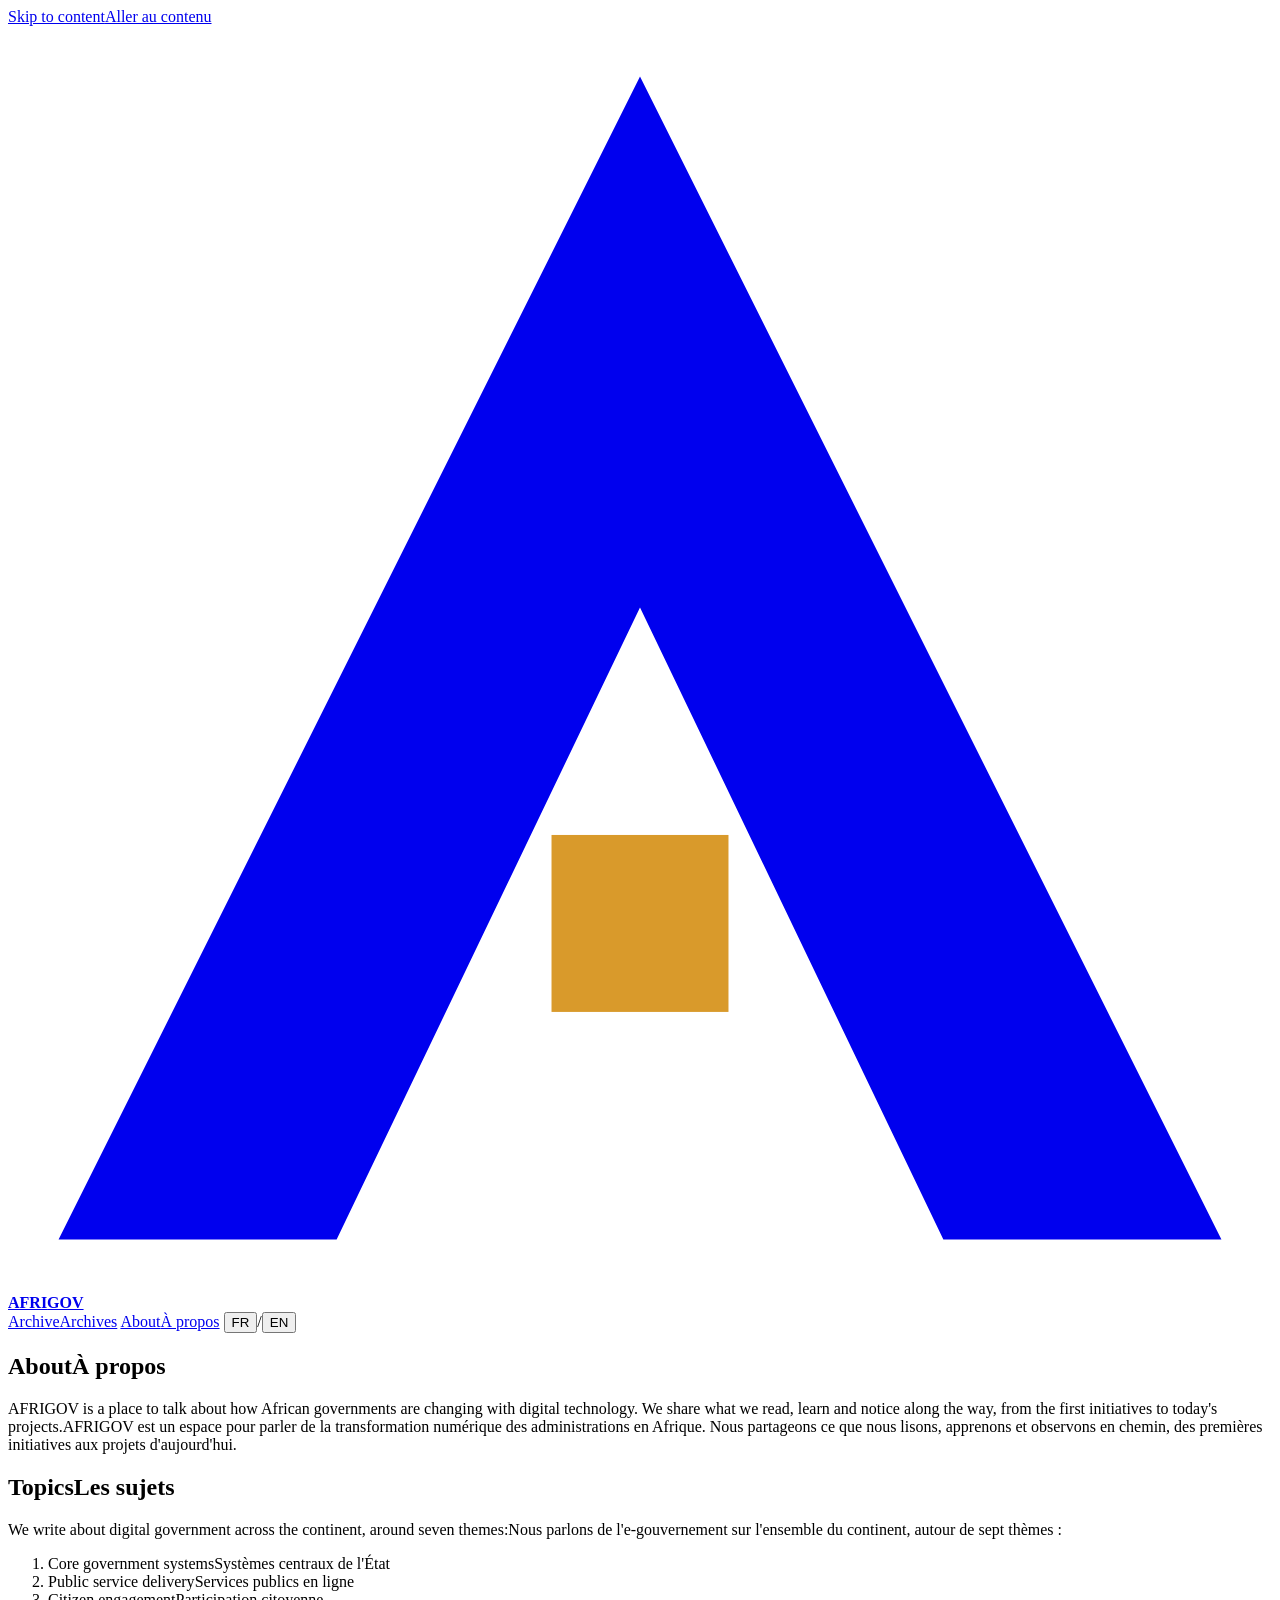
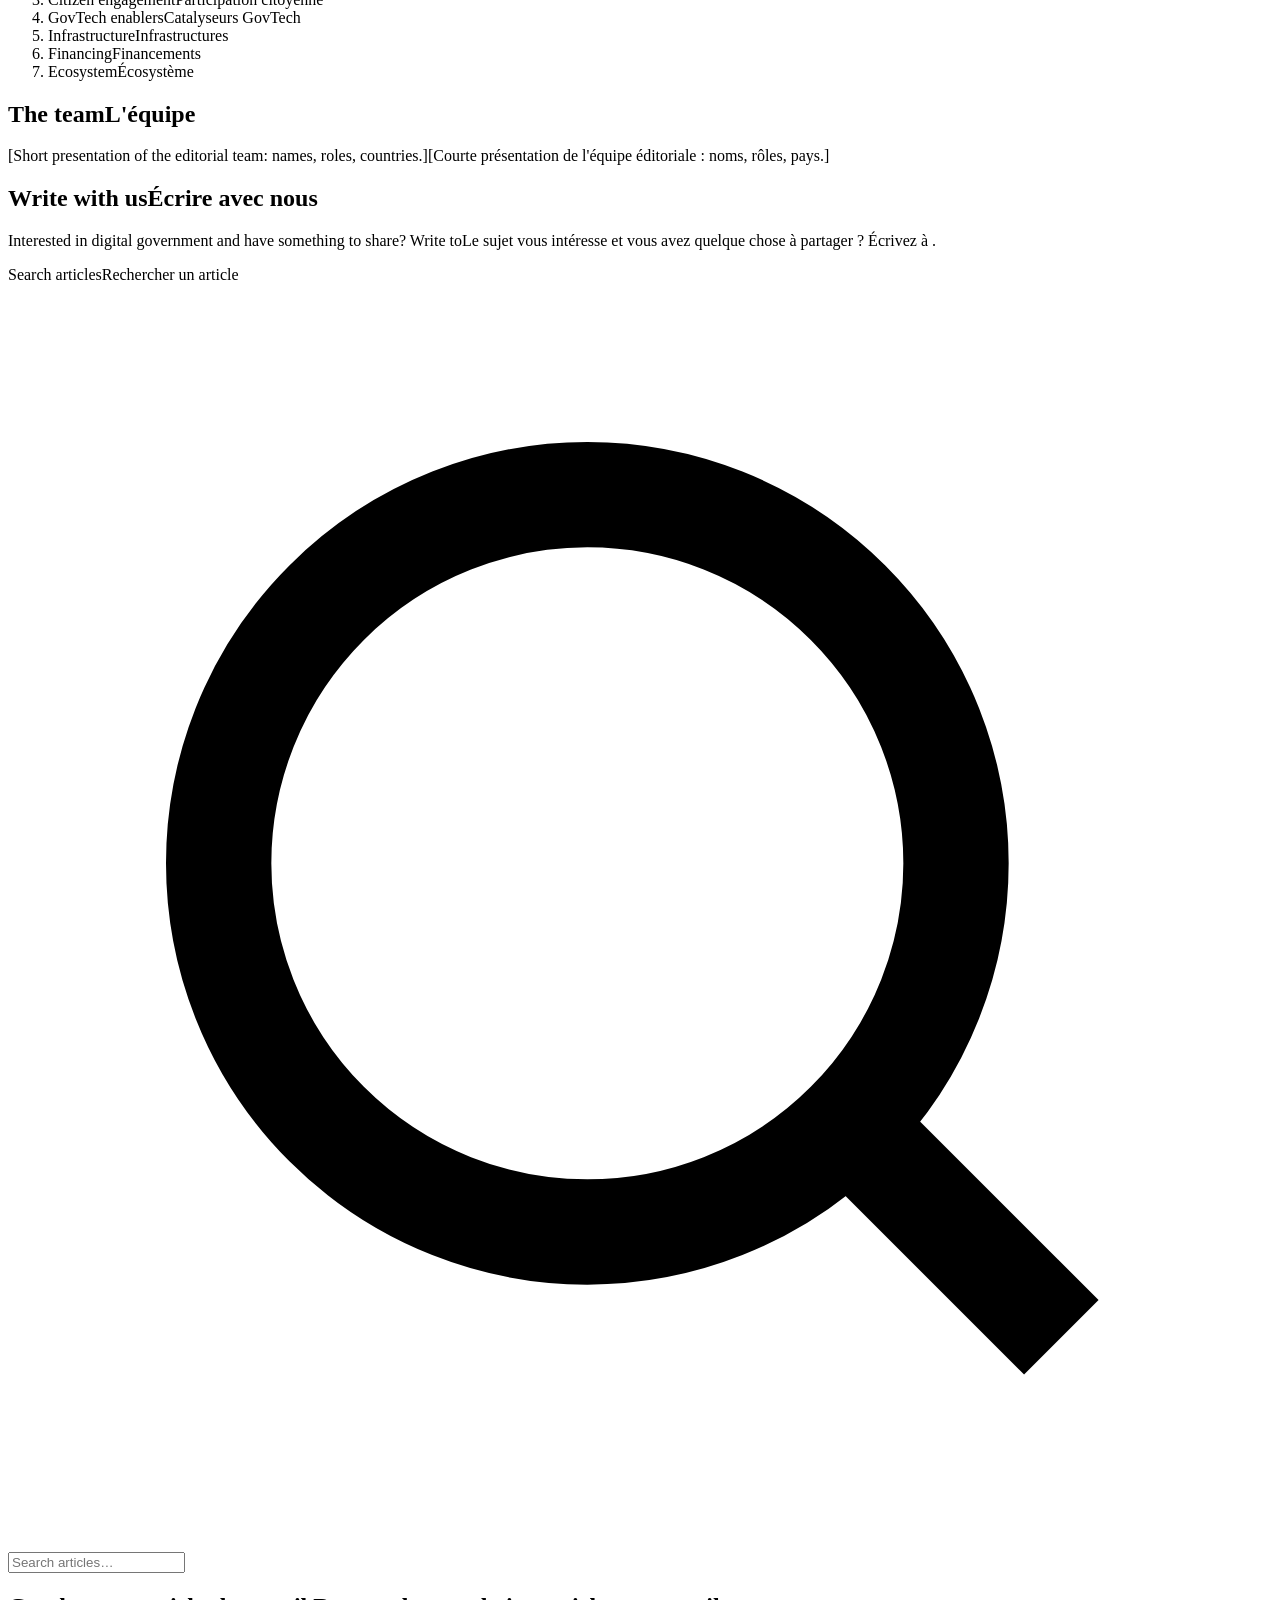
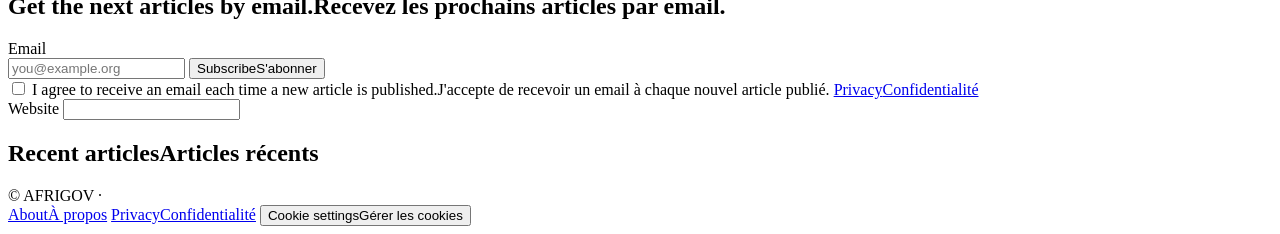
==== commit 3cb638fa: "Accueil plus général, abonnement en une phrase, sans citer la Banque mondiale Co-Authored-By: Claude" ====
--- a/public/about.html
+++ b/public/about.html
@@ -44,11 +44,10 @@
     <article class="article">
       <h1 class="article-title"><span data-lang="en">About</span><span data-lang="fr">À propos</span></h1>
       <div class="prose">
-        <p><span data-lang="en">AFRIGOV is a place to talk about digital government in Africa. We are interested in how public services move from paper to digital, and we share what we read, learn and notice along the way.</span><span data-lang="fr">AFRIGOV est un espace pour parler de l'e-gouvernement en Afrique. Nous nous intéressons à la façon dont les services publics passent du papier au numérique, et nous partageons ce que nous lisons, apprenons et observons en chemin.</span></p>
+        <p><span data-lang="en">AFRIGOV is a place to talk about how African governments are changing with digital technology. We share what we read, learn and notice along the way, from the first initiatives to today's projects.</span><span data-lang="fr">AFRIGOV est un espace pour parler de la transformation numérique des administrations en Afrique. Nous partageons ce que nous lisons, apprenons et observons en chemin, des premières initiatives aux projets d'aujourd'hui.</span></p>
         <h2><span data-lang="en">Topics</span><span data-lang="fr">Les sujets</span></h2>
         <p><span data-lang="en">We write about digital government across the continent, around seven themes:</span><span data-lang="fr">Nous parlons de l'e-gouvernement sur l'ensemble du continent, autour de sept thèmes :</span></p>
         <ol><li><span data-lang="en">Core government systems</span><span data-lang="fr">Systèmes centraux de l'État</span></li><li><span data-lang="en">Public service delivery</span><span data-lang="fr">Services publics en ligne</span></li><li><span data-lang="en">Citizen engagement</span><span data-lang="fr">Participation citoyenne</span></li><li><span data-lang="en">GovTech enablers</span><span data-lang="fr">Catalyseurs GovTech</span></li><li><span data-lang="en">Infrastructure</span><span data-lang="fr">Infrastructures</span></li><li><span data-lang="en">Financing</span><span data-lang="fr">Financements</span></li><li><span data-lang="en">Ecosystem</span><span data-lang="fr">Écosystème</span></li></ol>
-        <p><span data-lang="en">The first four are the GovTech focus areas used by the World Bank. We add infrastructure, financing, and the people and companies who make these services happen.</span><span data-lang="fr">Les quatre premiers reprennent les domaines GovTech de la Banque mondiale. Nous y ajoutons les infrastructures, les financements, et les personnes et entreprises qui font exister ces services.</span></p>
         <h2><span data-lang="en">The team</span><span data-lang="fr">L'équipe</span></h2>
         <p><span data-lang="en">[Short presentation of the editorial team: names, roles, countries.]</span><span data-lang="fr">[Courte présentation de l'équipe éditoriale : noms, rôles, pays.]</span></p>
         <h2><span data-lang="en">Write with us</span><span data-lang="fr">Écrire avec nous</span></h2>
@@ -64,8 +63,7 @@
         <ul class="results" id="q-results" role="listbox" hidden></ul>
       </div>
       <form class="subscribe" id="subscribe" data-subscribe novalidate>
-        <h2><span data-lang="en">New articles by email</span><span data-lang="fr">Les nouveaux articles par email</span></h2>
-        <p><span data-lang="en">One email when we publish. No spam, unsubscribe in one click.</span><span data-lang="fr">Un email à chaque publication. Pas de spam, désinscription en un clic.</span></p>
+        <h2><span data-lang="en">Get the next articles by email.</span><span data-lang="fr">Recevez les prochains articles par email.</span></h2>
         <div class="form">
           <label class="sr-only" for="sub-email">Email</label>
           <div class="inline">
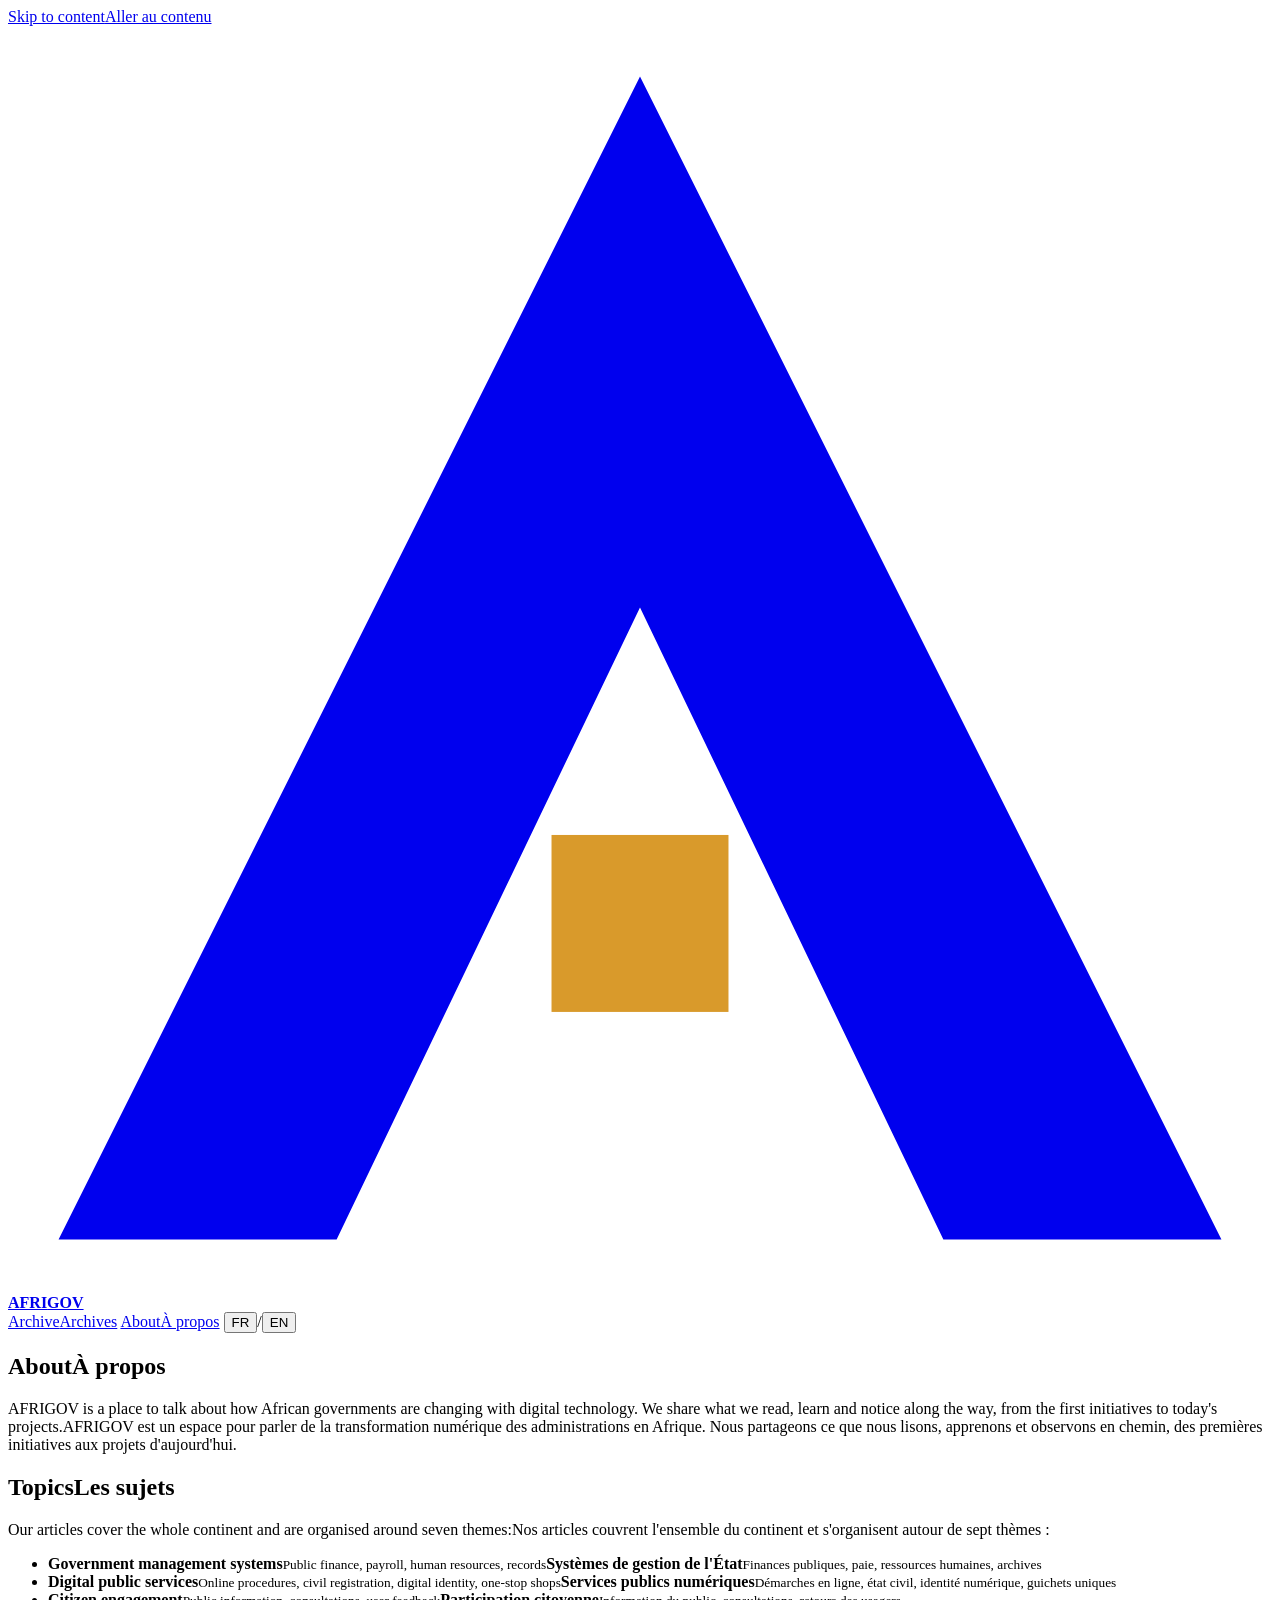
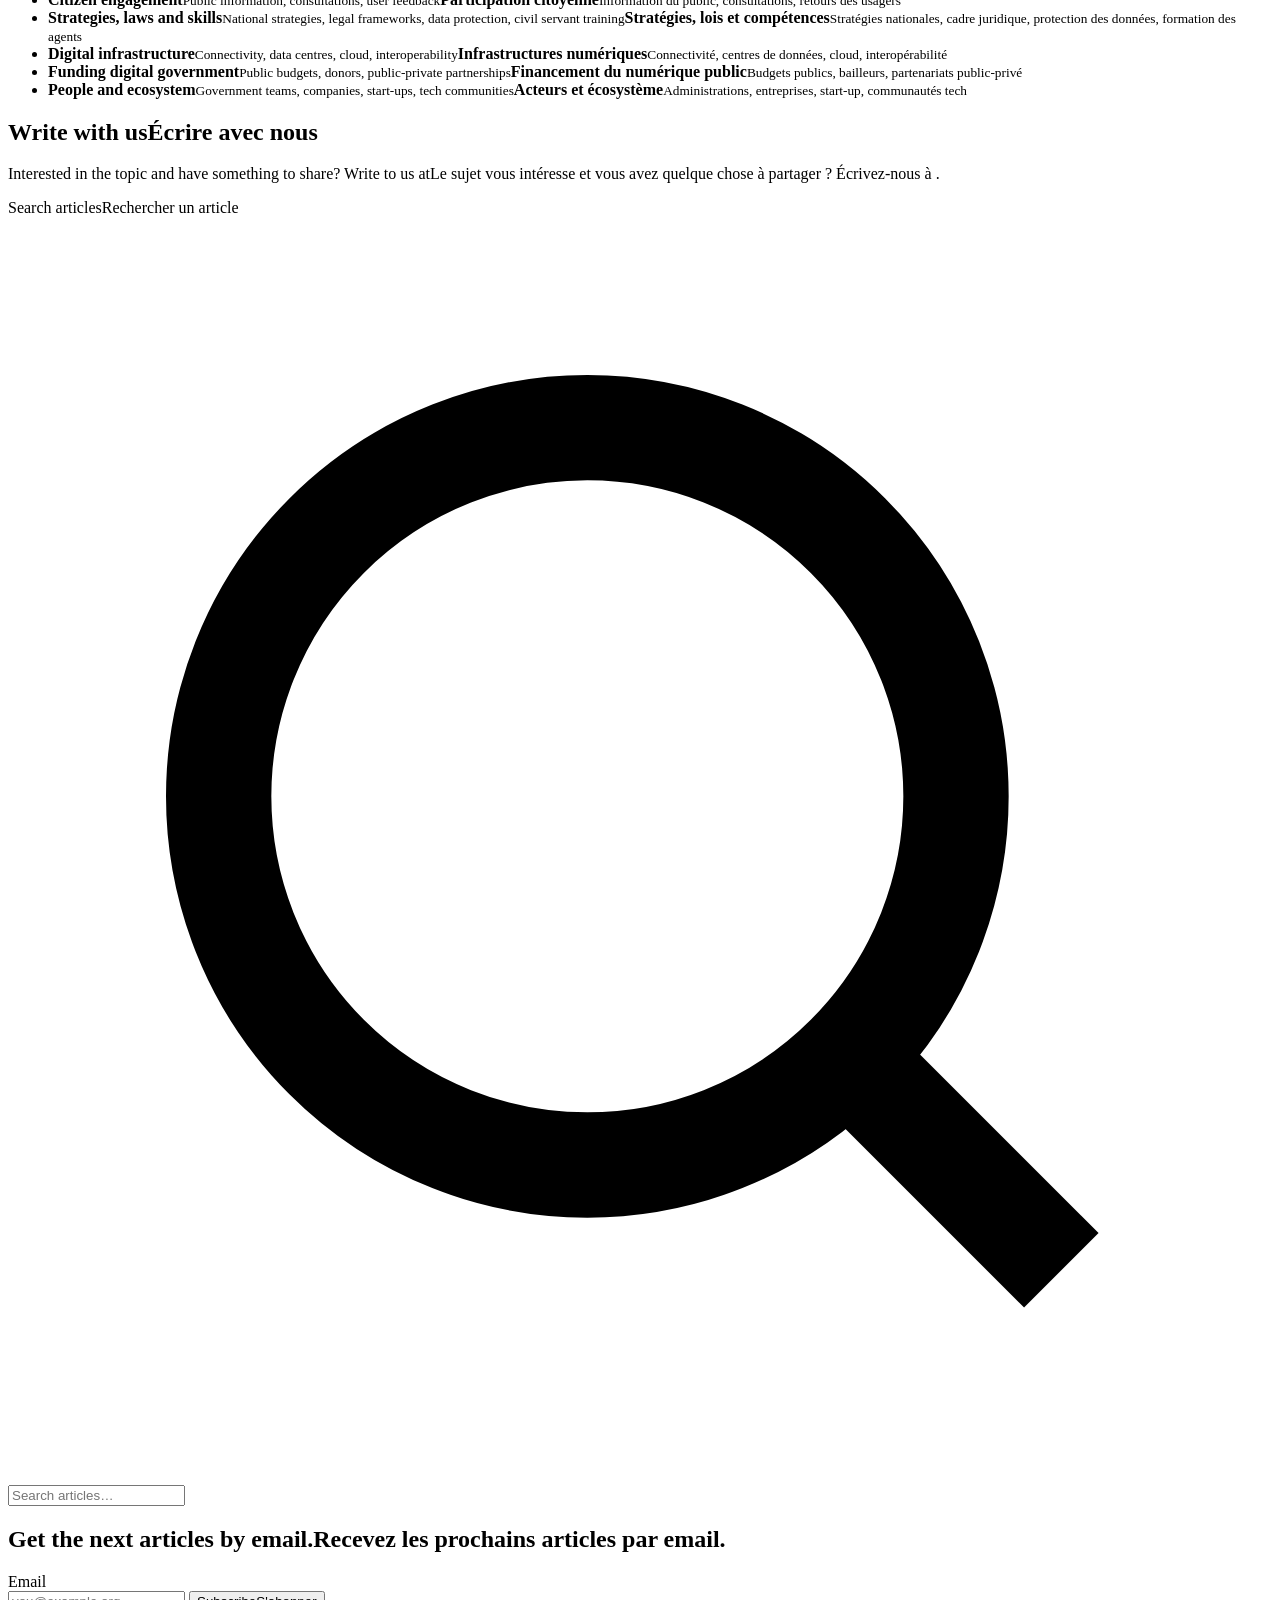
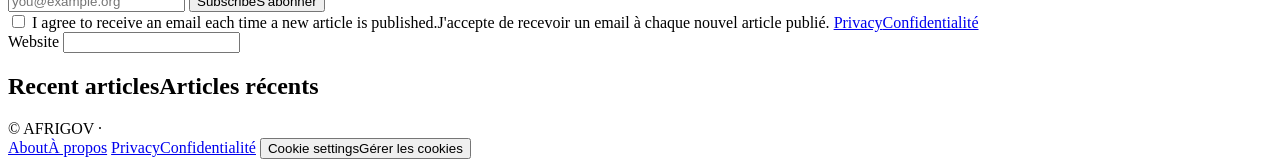
==== commit 8accf1db: "À propos : thèmes explicites, sans section équipe, contact cliquable Co-Authored-By: Claude Opus 5.5" ====
--- a/public/about.html
+++ b/public/about.html
@@ -46,12 +46,10 @@
       <div class="prose">
         <p><span data-lang="en">AFRIGOV is a place to talk about how African governments are changing with digital technology. We share what we read, learn and notice along the way, from the first initiatives to today's projects.</span><span data-lang="fr">AFRIGOV est un espace pour parler de la transformation numérique des administrations en Afrique. Nous partageons ce que nous lisons, apprenons et observons en chemin, des premières initiatives aux projets d'aujourd'hui.</span></p>
         <h2><span data-lang="en">Topics</span><span data-lang="fr">Les sujets</span></h2>
-        <p><span data-lang="en">We write about digital government across the continent, around seven themes:</span><span data-lang="fr">Nous parlons de l'e-gouvernement sur l'ensemble du continent, autour de sept thèmes :</span></p>
-        <ol><li><span data-lang="en">Core government systems</span><span data-lang="fr">Systèmes centraux de l'État</span></li><li><span data-lang="en">Public service delivery</span><span data-lang="fr">Services publics en ligne</span></li><li><span data-lang="en">Citizen engagement</span><span data-lang="fr">Participation citoyenne</span></li><li><span data-lang="en">GovTech enablers</span><span data-lang="fr">Catalyseurs GovTech</span></li><li><span data-lang="en">Infrastructure</span><span data-lang="fr">Infrastructures</span></li><li><span data-lang="en">Financing</span><span data-lang="fr">Financements</span></li><li><span data-lang="en">Ecosystem</span><span data-lang="fr">Écosystème</span></li></ol>
-        <h2><span data-lang="en">The team</span><span data-lang="fr">L'équipe</span></h2>
-        <p><span data-lang="en">[Short presentation of the editorial team: names, roles, countries.]</span><span data-lang="fr">[Courte présentation de l'équipe éditoriale : noms, rôles, pays.]</span></p>
+        <p><span data-lang="en">Our articles cover the whole continent and are organised around seven themes:</span><span data-lang="fr">Nos articles couvrent l'ensemble du continent et s'organisent autour de sept thèmes&nbsp;:</span></p>
+        <ul class="themes"><li><span data-lang="en"><strong>Government management systems</strong><small>Public finance, payroll, human resources, records</small></span><span data-lang="fr"><strong>Systèmes de gestion de l'État</strong><small>Finances publiques, paie, ressources humaines, archives</small></span></li><li><span data-lang="en"><strong>Digital public services</strong><small>Online procedures, civil registration, digital identity, one-stop shops</small></span><span data-lang="fr"><strong>Services publics numériques</strong><small>Démarches en ligne, état civil, identité numérique, guichets uniques</small></span></li><li><span data-lang="en"><strong>Citizen engagement</strong><small>Public information, consultations, user feedback</small></span><span data-lang="fr"><strong>Participation citoyenne</strong><small>Information du public, consultations, retours des usagers</small></span></li><li><span data-lang="en"><strong>Strategies, laws and skills</strong><small>National strategies, legal frameworks, data protection, civil servant training</small></span><span data-lang="fr"><strong>Stratégies, lois et compétences</strong><small>Stratégies nationales, cadre juridique, protection des données, formation des agents</small></span></li><li><span data-lang="en"><strong>Digital infrastructure</strong><small>Connectivity, data centres, cloud, interoperability</small></span><span data-lang="fr"><strong>Infrastructures numériques</strong><small>Connectivité, centres de données, cloud, interopérabilité</small></span></li><li><span data-lang="en"><strong>Funding digital government</strong><small>Public budgets, donors, public-private partnerships</small></span><span data-lang="fr"><strong>Financement du numérique public</strong><small>Budgets publics, bailleurs, partenariats public-privé</small></span></li><li><span data-lang="en"><strong>People and ecosystem</strong><small>Government teams, companies, start-ups, tech communities</small></span><span data-lang="fr"><strong>Acteurs et écosystème</strong><small>Administrations, entreprises, start-up, communautés tech</small></span></li></ul>
         <h2><span data-lang="en">Write with us</span><span data-lang="fr">Écrire avec nous</span></h2>
-        <p><span data-lang="en">Interested in digital government and have something to share? Write to</span><span data-lang="fr">Le sujet vous intéresse et vous avez quelque chose à partager ? Écrivez à</span> <span data-contact></span>.</p>
+        <p><span data-lang="en">Interested in the topic and have something to share? Write to us at</span><span data-lang="fr">Le sujet vous intéresse et vous avez quelque chose à partager&nbsp;? Écrivez-nous à</span> <span data-contact></span>.</p>
       </div>
     </article>
     </div>
